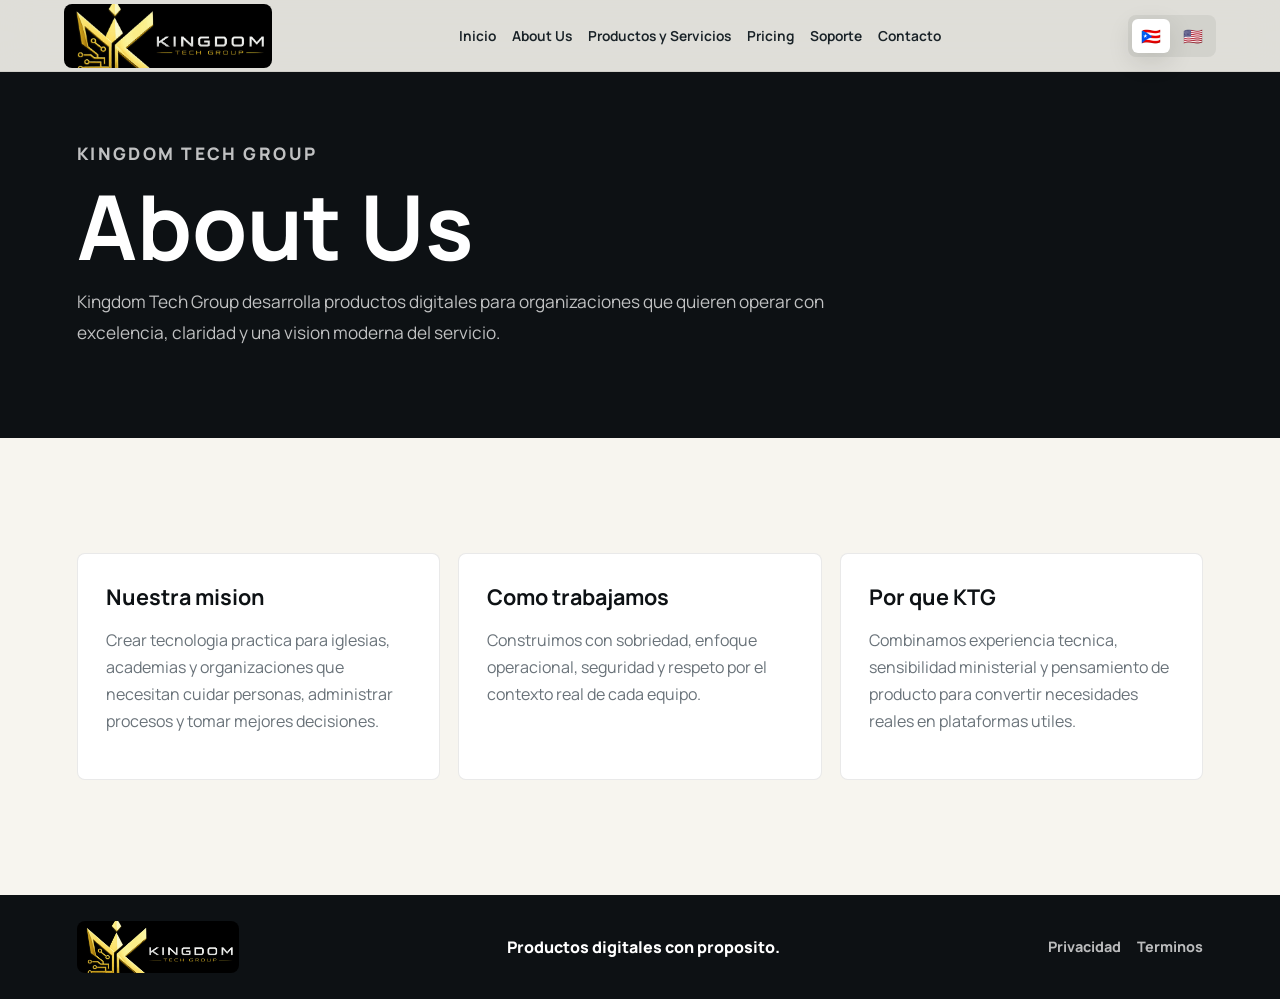
==== about.html @ b87825f3 "Redesign site and add core pages" ====
<!doctype html>
<html lang="es">
  <head>
    <meta charset="utf-8" />
    <meta name="viewport" content="width=device-width, initial-scale=1" />
    <meta name="description" content="About Kingdom Tech Group." />
    <title data-i18n="about.title">About Us</title>
    <link rel="icon" href="assets/kingdom-tech-logo-original.png" />
    <link rel="preconnect" href="https://fonts.googleapis.com" />
    <link rel="preconnect" href="https://fonts.gstatic.com" crossorigin />
    <link
      href="https://fonts.googleapis.com/css2?family=Manrope:wght@400;500;600;700;800;900&display=swap"
      rel="stylesheet"
    />
    <link rel="stylesheet" href="styles.css" />
  </head>
  <body>
    <header class="site-header">
      <a class="brand" href="index.html" aria-label="Kingdom Tech Group inicio">
        <span class="brand-logo-frame">
          <img src="assets/kingdom-tech-logo-original.png" alt="" class="brand-logo" />
        </span>
        <span class="sr-only">Kingdom Tech Group</span>
      </a>
      <nav class="desktop-nav" aria-label="Navegacion principal">
        <a href="index.html" data-i18n="nav.home">Inicio</a>
        <a href="about.html" data-i18n="nav.about">About Us</a>
        <a href="products.html" data-i18n="nav.productsServices">Productos y Servicios</a>
        <a href="pricing.html" data-i18n="nav.pricing">Pricing</a>
        <a href="support.html" data-i18n="nav.support">Soporte</a>
        <a href="contact.html" data-i18n="nav.contact">Contacto</a>
      </nav>
      <div class="language-switch" role="group" aria-label="Language selector">
        <button type="button" data-language-option="es" aria-label="Español Puerto Rico">🇵🇷</button>
        <button type="button" data-language-option="en" aria-label="English United States">🇺🇸</button>
      </div>
      <button class="menu-toggle" type="button" aria-label="Abrir menu" aria-expanded="false">
        <span></span>
        <span></span>
      </button>
    </header>

    <nav class="mobile-nav" aria-label="Navegacion movil">
      <a href="index.html" data-i18n="nav.home">Inicio</a>
      <a href="about.html" data-i18n="nav.about">About Us</a>
      <a href="products.html" data-i18n="nav.productsServices">Productos y Servicios</a>
      <a href="pricing.html" data-i18n="nav.pricing">Pricing</a>
      <a href="support.html" data-i18n="nav.support">Soporte</a>
      <a href="contact.html" data-i18n="nav.contact">Contacto</a>
    </nav>

    <main>
      <section class="page-hero">
        <p class="eyebrow">Kingdom Tech Group</p>
        <h1 data-i18n="about.title">About Us</h1>
        <p data-i18n="about.intro">
          Kingdom Tech Group desarrolla productos digitales para organizaciones que quieren operar
          con excelencia, claridad y una vision moderna del servicio.
        </p>
      </section>

      <section class="page-band">
        <div class="page-grid">
          <article class="page-card">
            <h2 data-i18n="about.mission.title">Nuestra mision</h2>
            <p data-i18n="about.mission.copy">
              Crear tecnologia practica para iglesias, academias y organizaciones que necesitan
              cuidar personas, administrar procesos y tomar mejores decisiones.
            </p>
          </article>
          <article class="page-card">
            <h2 data-i18n="about.values.title">Como trabajamos</h2>
            <p data-i18n="about.values.copy">
              Construimos con sobriedad, enfoque operacional, seguridad y respeto por el contexto
              real de cada equipo.
            </p>
          </article>
          <article class="page-card">
            <h2 data-i18n="about.why.title">Por que KTG</h2>
            <p data-i18n="about.why.copy">
              Combinamos experiencia tecnica, sensibilidad ministerial y pensamiento de producto
              para convertir necesidades reales en plataformas utiles.
            </p>
          </article>
        </div>
      </section>
    </main>

    <footer class="site-footer">
      <span class="footer-brand">
        <span class="footer-logo-frame">
          <img src="assets/kingdom-tech-logo-original.png" alt="" class="footer-logo" />
        </span>
        <span class="sr-only">Kingdom Tech Group</span>
      </span>
      <span class="footer-copy" data-i18n="footer.copy">Productos digitales con proposito.</span>
      <nav class="footer-links" aria-label="Legal">
        <a href="privacy.html" data-i18n="nav.privacy">Privacidad</a>
        <a href="terms.html" data-i18n="nav.terms">Terminos</a>
      </nav>
    </footer>

    <script src="script.js"></script>
  </body>
</html>
---- styles.css ----
:root {
  --ink: #0d1114;
  --ink-soft: #192227;
  --paper: #f7f5ef;
  --paper-strong: #ffffff;
  --muted: #697279;
  --line: rgba(13, 17, 20, 0.12);
  --teal: #18b9a7;
  --teal-dark: #0f766c;
  --gold: #d7a64f;
  --coral: #e66d50;
  --blue: #4c8bd6;
  --shadow: 0 24px 80px rgba(13, 17, 20, 0.18);
}

* {
  box-sizing: border-box;
}

html {
  scroll-behavior: smooth;
}

body {
  margin: 0;
  background: var(--paper);
  color: var(--ink);
  font-family: Manrope, system-ui, -apple-system, BlinkMacSystemFont, "Segoe UI", sans-serif;
}

body.menu-open {
  overflow: hidden;
}

a {
  color: inherit;
  text-decoration: none;
}

button,
input,
select,
textarea {
  font: inherit;
}

.site-header {
  align-items: center;
  backdrop-filter: blur(18px);
  background: rgba(247, 245, 239, 0.9);
  border-bottom: 1px solid rgba(13, 17, 20, 0.08);
  display: flex;
  height: 72px;
  justify-content: space-between;
  left: 0;
  padding: 0 clamp(20px, 5vw, 72px);
  position: fixed;
  right: 0;
  top: 0;
  z-index: 20;
}

.brand,
.desktop-nav,
.hero-actions,
.product-topline,
.site-footer {
  align-items: center;
  display: flex;
}

.brand {
  font-weight: 800;
  letter-spacing: 0;
}

.brand-logo-frame,
.footer-logo-frame {
  background: #000;
  border-radius: 8px;
  display: block;
  overflow: hidden;
  position: relative;
}

.brand-logo-frame {
  height: 64px;
  width: 208px;
}

.brand-logo,
.footer-logo {
  display: block;
  height: auto;
  max-width: none;
  position: absolute;
}

.brand-logo {
  left: 50%;
  top: 50%;
  transform: translate(-50%, -48%);
  width: 208px;
}

.footer-logo-frame {
  height: 52px;
  width: 162px;
}

.footer-logo {
  left: 50%;
  top: 50%;
  transform: translate(-50%, -48%);
  width: 162px;
}

.desktop-nav {
  gap: 16px;
}

.desktop-nav a {
  color: var(--ink-soft);
  font-size: 0.86rem;
  font-weight: 650;
}

.desktop-nav a:hover {
  color: var(--teal-dark);
}

.language-switch {
  align-items: center;
  background: rgba(13, 17, 20, 0.06);
  border-radius: 8px;
  display: inline-flex;
  gap: 4px;
  padding: 4px;
}

.language-switch button,
.language-toggle {
  background: transparent;
  border: 0;
  border-radius: 6px;
  cursor: pointer;
  display: inline-grid;
  font-size: 1rem;
  height: 34px;
  min-width: 38px;
  place-items: center;
}

.language-switch button.is-active,
.language-toggle {
  background: var(--paper-strong);
  box-shadow: 0 8px 26px rgba(13, 17, 20, 0.12);
}

.menu-toggle {
  align-items: center;
  background: var(--ink);
  border: 0;
  border-radius: 8px;
  cursor: pointer;
  display: none;
  flex-direction: column;
  gap: 6px;
  height: 42px;
  justify-content: center;
  width: 42px;
}

.menu-toggle span {
  background: var(--paper-strong);
  border-radius: 999px;
  height: 2px;
  width: 18px;
}

.mobile-nav {
  background: rgba(247, 245, 239, 0.98);
  border-bottom: 1px solid var(--line);
  box-shadow: var(--shadow);
  display: none;
  gap: 18px;
  left: 0;
  padding: 92px 24px 28px;
  position: fixed;
  right: 0;
  top: 0;
  z-index: 15;
}

.mobile-nav a {
  border-bottom: 1px solid var(--line);
  font-size: 1.05rem;
  font-weight: 750;
  padding: 14px 0;
}

.legal-hero {
  background: var(--ink);
  color: var(--paper-strong);
  padding: 138px clamp(22px, 6vw, 86px) 64px;
}

.legal-hero h1 {
  font-size: clamp(2.3rem, 6vw, 5.4rem);
  letter-spacing: 0;
  line-height: 1;
  margin: 0;
}

.legal-hero p {
  color: rgba(255, 255, 255, 0.74);
  line-height: 1.75;
  margin: 22px 0 0;
  max-width: 820px;
}

.legal-content {
  display: grid;
  gap: 34px;
  padding: clamp(58px, 7vw, 94px) clamp(22px, 6vw, 86px);
}

.legal-section {
  border-top: 1px solid var(--line);
  max-width: 980px;
  padding-top: 28px;
}

.legal-section h2 {
  font-size: clamp(1.4rem, 3vw, 2.2rem);
  letter-spacing: 0;
  margin: 0 0 14px;
}

.legal-section p,
.legal-section li {
  color: var(--muted);
  line-height: 1.75;
}

.legal-section ul {
  display: grid;
  gap: 8px;
  margin: 0;
  padding-left: 22px;
}

.legal-note {
  background: #eef3f0;
  border: 1px solid rgba(13, 17, 20, 0.08);
  border-radius: 8px;
  color: var(--ink-soft);
  max-width: 980px;
  padding: 18px;
}

.hero {
  isolation: isolate;
  min-height: 92vh;
  overflow: hidden;
  position: relative;
}

.hero-image,
.hero-overlay {
  inset: 0;
  position: absolute;
}

.hero-image {
  height: 100%;
  object-fit: cover;
  object-position: center;
  width: 100%;
  z-index: -2;
}

.hero-overlay {
  background:
    linear-gradient(90deg, rgba(13, 17, 20, 0.94) 0%, rgba(13, 17, 20, 0.8) 35%, rgba(13, 17, 20, 0.24) 74%),
    linear-gradient(180deg, rgba(13, 17, 20, 0.22), rgba(13, 17, 20, 0.62));
  z-index: -1;
}

.hero-content {
  color: var(--paper-strong);
  max-width: 720px;
  padding: clamp(144px, 18vh, 210px) clamp(24px, 6vw, 86px) 120px;
}

.eyebrow {
  color: var(--teal);
  font-size: 0.78rem;
  font-weight: 800;
  letter-spacing: 0.14em;
  margin: 0 0 14px;
  text-transform: uppercase;
}

.hero h1 {
  font-size: clamp(3rem, 9vw, 7rem);
  letter-spacing: 0;
  line-height: 0.92;
  margin: 0;
  max-width: 10ch;
}

.hero-copy {
  color: rgba(255, 255, 255, 0.84);
  font-size: clamp(1.05rem, 2vw, 1.35rem);
  line-height: 1.7;
  margin: 28px 0 0;
  max-width: 620px;
}

.hero-actions {
  flex-wrap: wrap;
  gap: 14px;
  margin-top: 34px;
}

.button {
  align-items: center;
  border-radius: 8px;
  display: inline-flex;
  font-weight: 800;
  justify-content: center;
  min-height: 48px;
  padding: 0 20px;
}

.button.primary {
  background: var(--teal);
  color: #031816;
}

.button.secondary {
  border: 1px solid rgba(255, 255, 255, 0.35);
  color: var(--paper-strong);
}

.button:hover {
  transform: translateY(-1px);
}

.metrics {
  background: var(--ink);
  color: var(--paper-strong);
  display: grid;
  gap: 1px;
  grid-template-columns: repeat(3, minmax(0, 1fr));
}

.metrics div {
  background: rgba(255, 255, 255, 0.04);
  min-height: 126px;
  padding: 28px clamp(20px, 4vw, 54px);
}

.metrics strong {
  color: var(--gold);
  display: block;
  font-size: clamp(2rem, 4vw, 3.4rem);
  line-height: 1;
}

.metrics span {
  color: rgba(255, 255, 255, 0.7);
  display: block;
  font-weight: 650;
  margin-top: 12px;
}

.section,
.product-showcase,
.roadmap,
.contact,
.page-band {
  padding: clamp(72px, 9vw, 122px) clamp(22px, 6vw, 86px);
}

.page-hero {
  background: var(--ink);
  color: var(--paper-strong);
  padding: 138px clamp(22px, 6vw, 86px) 72px;
}

.page-hero h1 {
  font-size: clamp(2.5rem, 7vw, 6rem);
  letter-spacing: 0;
  line-height: 0.96;
  margin: 0;
  max-width: 900px;
}

.page-hero p {
  color: rgba(255, 255, 255, 0.74);
  font-size: 1.08rem;
  line-height: 1.8;
  max-width: 780px;
}

.page-grid {
  display: grid;
  gap: 18px;
  grid-template-columns: repeat(3, minmax(0, 1fr));
}

.page-card,
.pricing-card,
.support-card {
  background: var(--paper-strong);
  border: 1px solid rgba(13, 17, 20, 0.09);
  border-radius: 8px;
  padding: 28px;
}

.page-card h2,
.pricing-card h2,
.support-card h2 {
  font-size: 1.35rem;
  letter-spacing: 0;
  margin: 0 0 12px;
}

.page-card p,
.pricing-card p,
.support-card p,
.page-card li,
.pricing-card li,
.support-card li {
  color: var(--muted);
  line-height: 1.68;
}

.page-card ul,
.pricing-card ul,
.support-card ul {
  display: grid;
  gap: 10px;
  margin: 18px 0 0;
  padding-left: 20px;
}

.pricing-card.featured-plan {
  background: var(--ink);
  color: var(--paper-strong);
}

.pricing-card.featured-plan p,
.pricing-card.featured-plan li {
  color: rgba(255, 255, 255, 0.72);
}

.intro {
  align-items: end;
  display: grid;
  gap: 34px;
  grid-template-columns: minmax(0, 1.15fr) minmax(280px, 0.85fr);
}

.section-heading h2,
.contact h2 {
  font-size: clamp(2rem, 5vw, 4.6rem);
  letter-spacing: 0;
  line-height: 1;
  margin: 0;
}

.intro > p,
.contact p {
  color: var(--muted);
  font-size: 1.04rem;
  line-height: 1.8;
  margin: 0;
}

.product-showcase {
  background: #eef3f0;
  display: grid;
  gap: 18px;
  grid-template-columns: repeat(3, minmax(0, 1fr));
  padding-top: 0;
}

.product-card {
  background: var(--paper-strong);
  border: 1px solid rgba(13, 17, 20, 0.08);
  border-radius: 8px;
  display: flex;
  flex-direction: column;
  min-height: 430px;
  padding: 26px;
}

.product-card.featured {
  background: var(--ink);
  color: var(--paper-strong);
}

.product-card h3,
.principles h3,
.timeline h3 {
  font-size: 1.45rem;
  letter-spacing: 0;
  margin: 22px 0 12px;
}

.product-card p,
.product-card li,
.principles p,
.timeline p {
  color: var(--muted);
  line-height: 1.65;
}

.product-card.featured p,
.product-card.featured li {
  color: rgba(255, 255, 255, 0.72);
}

.product-topline {
  justify-content: space-between;
}

.product-icon {
  background: rgba(24, 185, 167, 0.14);
  border: 1px solid rgba(24, 185, 167, 0.4);
  border-radius: 8px;
  color: var(--teal-dark);
  display: inline-grid;
  font-size: 0.75rem;
  font-weight: 900;
  height: 42px;
  place-items: center;
  width: 48px;
}

.featured .product-icon {
  color: var(--teal);
}

.product-icon.gold {
  background: rgba(215, 166, 79, 0.14);
  border-color: rgba(215, 166, 79, 0.45);
  color: #9a6b16;
}

.product-icon.coral {
  background: rgba(230, 109, 80, 0.14);
  border-color: rgba(230, 109, 80, 0.45);
  color: #aa3f28;
}

.product-icon.blue {
  background: rgba(76, 139, 214, 0.14);
  border-color: rgba(76, 139, 214, 0.45);
  color: #245f9f;
}

.product-icon.violet {
  background: rgba(124, 95, 191, 0.14);
  border-color: rgba(124, 95, 191, 0.45);
  color: #59409a;
}

.product-icon.green {
  background: rgba(87, 155, 97, 0.14);
  border-color: rgba(87, 155, 97, 0.45);
  color: #356f3d;
}

.status {
  border: 1px solid rgba(105, 114, 121, 0.22);
  border-radius: 999px;
  color: var(--muted);
  font-size: 0.72rem;
  font-weight: 800;
  padding: 7px 10px;
}

.featured .status {
  border-color: rgba(255, 255, 255, 0.2);
  color: rgba(255, 255, 255, 0.72);
}

.product-card ul {
  display: grid;
  gap: 10px;
  list-style: none;
  margin: auto 0 0;
  padding: 22px 0 0;
}

.product-card li {
  border-top: 1px solid rgba(105, 114, 121, 0.18);
  padding-top: 10px;
}

.split {
  background: var(--paper);
  display: grid;
  gap: 44px;
  grid-template-columns: minmax(0, 0.8fr) minmax(0, 1.2fr);
}

.principles {
  display: grid;
  gap: 1px;
}

.principles div {
  border-top: 1px solid var(--line);
  padding: 28px 0;
}

.principles span,
.timeline-item span {
  color: var(--coral);
  font-size: 0.8rem;
  font-weight: 900;
}

.principles h3,
.timeline h3 {
  margin-top: 10px;
}

.roadmap {
  background: var(--ink);
  color: var(--paper-strong);
}

.timeline {
  display: grid;
  gap: 18px;
  grid-template-columns: repeat(3, minmax(0, 1fr));
  margin-top: 42px;
}

.timeline-item {
  border: 1px solid rgba(255, 255, 255, 0.12);
  border-radius: 8px;
  min-height: 220px;
  padding: 28px;
}

.timeline-item.is-current {
  background: rgba(24, 185, 167, 0.12);
  border-color: rgba(24, 185, 167, 0.42);
}

.timeline p {
  color: rgba(255, 255, 255, 0.68);
}

.contact {
  align-items: start;
  display: grid;
  gap: 44px;
  grid-template-columns: minmax(0, 0.9fr) minmax(320px, 0.72fr);
}

.contact-form {
  background: var(--paper-strong);
  border: 1px solid rgba(13, 17, 20, 0.08);
  border-radius: 8px;
  box-shadow: 0 18px 60px rgba(13, 17, 20, 0.08);
  display: grid;
  gap: 16px;
  padding: 26px;
}

.contact-form label {
  color: var(--ink-soft);
  display: grid;
  font-size: 0.88rem;
  font-weight: 800;
  gap: 8px;
}

.contact-form input,
.contact-form select,
.contact-form textarea {
  background: #f4f4f0;
  border: 1px solid rgba(13, 17, 20, 0.12);
  border-radius: 8px;
  color: var(--ink);
  min-height: 46px;
  padding: 12px 14px;
  resize: vertical;
  width: 100%;
}

.contact-form input:focus,
.contact-form select:focus,
.contact-form textarea:focus {
  border-color: var(--teal-dark);
  outline: 3px solid rgba(24, 185, 167, 0.18);
}

.contact-form .button {
  border: 0;
  cursor: pointer;
  margin-top: 6px;
}

.site-footer {
  background: var(--ink);
  color: rgba(255, 255, 255, 0.72);
  gap: 18px;
  justify-content: space-between;
  padding: 26px clamp(22px, 6vw, 86px);
}

.footer-brand {
  display: inline-flex;
}

.footer-copy {
  color: var(--paper-strong);
  font-weight: 850;
}

.footer-links {
  display: flex;
  gap: 16px;
}

.footer-links a {
  color: rgba(255, 255, 255, 0.72);
  font-size: 0.9rem;
  font-weight: 750;
}

.footer-links a:hover {
  color: var(--teal);
}

.sr-only {
  height: 1px;
  margin: -1px;
  overflow: hidden;
  position: absolute;
  width: 1px;
  clip: rect(0, 0, 0, 0);
}

.ai-agent {
  bottom: 22px;
  pointer-events: none;
  position: fixed;
  right: 22px;
  z-index: 35;
}

.ai-agent-toggle {
  align-items: center;
  background: var(--ink);
  border: 1px solid rgba(255, 255, 255, 0.18);
  border-radius: 999px;
  box-shadow: 0 18px 60px rgba(13, 17, 20, 0.28);
  color: var(--paper-strong);
  cursor: pointer;
  display: inline-flex;
  font-weight: 900;
  gap: 10px;
  height: 58px;
  justify-content: center;
  min-width: 78px;
  padding: 0 18px;
  pointer-events: auto;
}

.ai-agent-toggle:hover,
.ai-agent-toggle:focus-visible {
  transform: translateY(-2px);
}

.ai-pulse {
  background: var(--teal);
  border-radius: 50%;
  box-shadow: 0 0 0 8px rgba(24, 185, 167, 0.16);
  height: 10px;
  width: 10px;
}

.ai-agent-panel {
  background: rgba(255, 255, 255, 0.96);
  border: 1px solid rgba(13, 17, 20, 0.12);
  border-radius: 8px;
  bottom: 74px;
  box-shadow: 0 30px 90px rgba(13, 17, 20, 0.28);
  display: none;
  flex-direction: column;
  max-height: min(660px, calc(100vh - 112px));
  overflow: hidden;
  pointer-events: auto;
  position: absolute;
  right: 0;
  width: min(420px, calc(100vw - 44px));
}

body.ai-agent-open .ai-agent-panel {
  display: flex;
}

.ai-agent-header {
  align-items: center;
  background: var(--ink);
  color: var(--paper-strong);
  display: flex;
  justify-content: space-between;
  padding: 18px;
}

.ai-agent-kicker {
  color: var(--teal);
  display: block;
  font-size: 0.72rem;
  font-weight: 900;
  letter-spacing: 0.12em;
  margin-bottom: 5px;
  text-transform: uppercase;
}

.ai-agent-header h2 {
  font-size: 1.08rem;
  letter-spacing: 0;
  margin: 0;
}

.ai-agent-close {
  background: rgba(255, 255, 255, 0.1);
  border: 1px solid rgba(255, 255, 255, 0.18);
  border-radius: 8px;
  color: var(--paper-strong);
  cursor: pointer;
  font-weight: 900;
  height: 38px;
  width: 38px;
}

.ai-agent-body {
  display: grid;
  gap: 12px;
  min-height: 240px;
  overflow-y: auto;
  padding: 18px;
}

.ai-message {
  align-items: start;
  display: grid;
  gap: 10px;
  grid-template-columns: 38px minmax(0, 1fr);
}

.ai-message.user {
  grid-template-columns: minmax(0, 1fr) 38px;
}

.ai-message.user .ai-avatar {
  grid-column: 2;
}

.ai-message.user p {
  background: var(--ink);
  color: var(--paper-strong);
  grid-column: 1;
  grid-row: 1;
}

.ai-avatar {
  background: rgba(24, 185, 167, 0.14);
  border: 1px solid rgba(24, 185, 167, 0.42);
  border-radius: 8px;
  color: var(--teal-dark);
  display: inline-grid;
  font-size: 0.68rem;
  font-weight: 900;
  height: 38px;
  place-items: center;
  width: 38px;
}

.ai-message.user .ai-avatar {
  background: rgba(215, 166, 79, 0.16);
  border-color: rgba(215, 166, 79, 0.5);
  color: #8f6316;
}

.ai-message p {
  background: #f0f3ef;
  border-radius: 8px;
  color: var(--ink-soft);
  line-height: 1.55;
  margin: 0;
  padding: 12px 14px;
}

.ai-agent-prompts {
  border-top: 1px solid var(--line);
  display: flex;
  gap: 8px;
  overflow-x: auto;
  padding: 12px 14px;
}

.ai-agent-prompts button {
  background: rgba(24, 185, 167, 0.12);
  border: 1px solid rgba(24, 185, 167, 0.28);
  border-radius: 999px;
  color: var(--teal-dark);
  cursor: pointer;
  flex: 0 0 auto;
  font-size: 0.78rem;
  font-weight: 850;
  padding: 8px 11px;
}

.ai-agent-form {
  border-top: 1px solid var(--line);
  display: grid;
  gap: 10px;
  grid-template-columns: minmax(0, 1fr) auto;
  padding: 14px;
}

.ai-agent-form input {
  background: #f4f4f0;
  border: 1px solid rgba(13, 17, 20, 0.12);
  border-radius: 8px;
  min-height: 44px;
  padding: 10px 12px;
  width: 100%;
}

.ai-agent-form input:focus {
  border-color: var(--teal-dark);
  outline: 3px solid rgba(24, 185, 167, 0.18);
}

.ai-agent-form button {
  background: var(--teal);
  border: 0;
  border-radius: 8px;
  color: #031816;
  cursor: pointer;
  font-weight: 900;
  min-height: 44px;
  padding: 0 15px;
}

@media (max-width: 1100px) {
  .product-showcase {
    grid-template-columns: repeat(2, minmax(0, 1fr));
  }
}

@media (max-width: 820px) {
  .desktop-nav {
    display: none;
  }

  .language-switch,
  .language-toggle {
    margin-left: auto;
  }

  .menu-toggle {
    display: inline-flex;
  }

  body.menu-open .mobile-nav {
    display: grid;
  }

  .hero {
    min-height: 88vh;
  }

  .hero-content {
    padding-top: 132px;
  }

  .hero-overlay {
    background:
      linear-gradient(180deg, rgba(13, 17, 20, 0.94) 0%, rgba(13, 17, 20, 0.76) 54%, rgba(13, 17, 20, 0.42) 100%),
      linear-gradient(90deg, rgba(13, 17, 20, 0.88), rgba(13, 17, 20, 0.2));
  }

  .metrics,
  .intro,
  .split,
  .timeline,
  .contact,
  .page-grid {
    grid-template-columns: 1fr;
  }

  .metrics div {
    min-height: 106px;
  }
}

@media (max-width: 620px) {
  .site-header {
    height: 66px;
    padding-inline: 16px;
  }

  .brand {
    max-width: calc(100vw - 86px);
  }

  .brand-logo-frame {
    height: 50px;
    width: 164px;
  }

  .brand-logo {
    width: 164px;
  }

  .hero h1 {
    font-size: clamp(2.8rem, 17vw, 4.7rem);
  }

  .hero-actions .button {
    width: 100%;
  }

  .metrics,
  .product-showcase {
    grid-template-columns: 1fr;
  }

  .product-card {
    min-height: auto;
  }

  .site-footer {
    align-items: flex-start;
    flex-direction: column;
    gap: 10px;
  }

  .ai-agent {
    bottom: 14px;
    right: 14px;
  }

  .ai-agent-panel {
    bottom: 70px;
    max-height: calc(100vh - 94px);
    width: calc(100vw - 28px);
  }

  .ai-agent-body {
    min-height: 220px;
  }
}
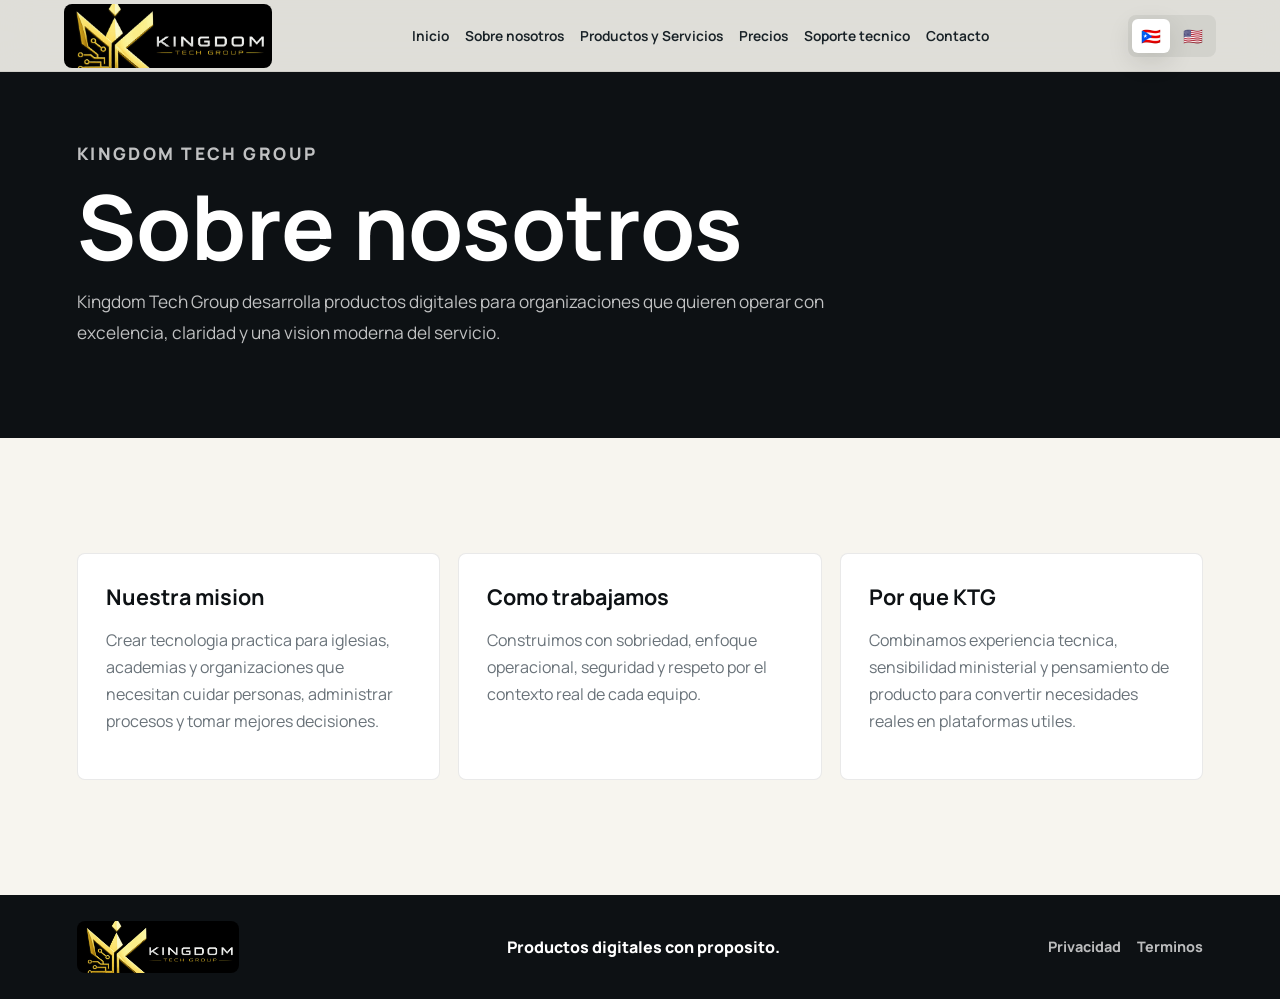
==== commit 0457bcf4: "Refine homepage and bilingual navigation" ====
--- a/about.html
+++ b/about.html
@@ -4,7 +4,7 @@
     <meta charset="utf-8" />
     <meta name="viewport" content="width=device-width, initial-scale=1" />
     <meta name="description" content="About Kingdom Tech Group." />
-    <title data-i18n="about.title">About Us</title>
+    <title data-i18n="about.title">Sobre nosotros</title>
     <link rel="icon" href="assets/kingdom-tech-logo-original.png" />
     <link rel="preconnect" href="https://fonts.googleapis.com" />
     <link rel="preconnect" href="https://fonts.gstatic.com" crossorigin />
@@ -24,9 +24,9 @@
       </a>
       <nav class="desktop-nav" aria-label="Navegacion principal">
         <a href="index.html" data-i18n="nav.home">Inicio</a>
-        <a href="about.html" data-i18n="nav.about">About Us</a>
+        <a href="about.html" data-i18n="nav.about">Sobre nosotros</a>
         <a href="products.html" data-i18n="nav.productsServices">Productos y Servicios</a>
-        <a href="pricing.html" data-i18n="nav.pricing">Pricing</a>
+        <a href="pricing.html" data-i18n="nav.pricing">Precios</a>
         <a href="support.html" data-i18n="nav.support">Soporte</a>
         <a href="contact.html" data-i18n="nav.contact">Contacto</a>
       </nav>
@@ -42,9 +42,9 @@
 
     <nav class="mobile-nav" aria-label="Navegacion movil">
       <a href="index.html" data-i18n="nav.home">Inicio</a>
-      <a href="about.html" data-i18n="nav.about">About Us</a>
+      <a href="about.html" data-i18n="nav.about">Sobre nosotros</a>
       <a href="products.html" data-i18n="nav.productsServices">Productos y Servicios</a>
-      <a href="pricing.html" data-i18n="nav.pricing">Pricing</a>
+      <a href="pricing.html" data-i18n="nav.pricing">Precios</a>
       <a href="support.html" data-i18n="nav.support">Soporte</a>
       <a href="contact.html" data-i18n="nav.contact">Contacto</a>
     </nav>
@@ -52,7 +52,7 @@
     <main>
       <section class="page-hero">
         <p class="eyebrow">Kingdom Tech Group</p>
-        <h1 data-i18n="about.title">About Us</h1>
+        <h1 data-i18n="about.title">Sobre nosotros</h1>
         <p data-i18n="about.intro">
           Kingdom Tech Group desarrolla productos digitales para organizaciones que quieren operar
           con excelencia, claridad y una vision moderna del servicio.
--- a/styles.css
+++ b/styles.css
@@ -344,6 +344,11 @@
   color: var(--paper-strong);
 }
 
+.button.secondary.dark {
+  border-color: rgba(13, 17, 20, 0.22);
+  color: var(--ink);
+}
+
 .button:hover {
   transform: translateY(-1px);
 }
@@ -462,6 +467,72 @@
   display: grid;
   gap: 34px;
   grid-template-columns: minmax(0, 1.15fr) minmax(280px, 0.85fr);
+}
+
+.home-statement {
+  background:
+    linear-gradient(135deg, rgba(24, 185, 167, 0.1), rgba(215, 166, 79, 0.08)),
+    var(--paper);
+}
+
+.home-capabilities {
+  background: var(--ink);
+  color: var(--paper-strong);
+  display: grid;
+  gap: 1px;
+  grid-template-columns: repeat(3, minmax(0, 1fr));
+}
+
+.home-capabilities article {
+  background:
+    linear-gradient(180deg, rgba(255, 255, 255, 0.07), rgba(255, 255, 255, 0.02)),
+    var(--ink);
+  min-height: 280px;
+  padding: clamp(28px, 5vw, 54px);
+}
+
+.home-capabilities span {
+  color: var(--gold);
+  font-size: 0.8rem;
+  font-weight: 900;
+}
+
+.home-capabilities h3 {
+  font-size: clamp(1.5rem, 3vw, 2.4rem);
+  letter-spacing: 0;
+  line-height: 1.05;
+  margin: 42px 0 14px;
+}
+
+.home-capabilities p {
+  color: rgba(255, 255, 255, 0.68);
+  line-height: 1.7;
+  margin: 0;
+}
+
+.home-cta {
+  align-items: center;
+  background:
+    linear-gradient(120deg, rgba(24, 185, 167, 0.16), rgba(215, 166, 79, 0.16)),
+    #ffffff;
+  display: grid;
+  gap: 28px;
+  grid-template-columns: minmax(0, 1fr) auto;
+  padding: clamp(72px, 9vw, 112px) clamp(22px, 6vw, 86px);
+}
+
+.home-cta h2 {
+  font-size: clamp(2rem, 5vw, 4.4rem);
+  letter-spacing: 0;
+  line-height: 1;
+  margin: 0;
+  max-width: 900px;
+}
+
+.home-cta p {
+  color: var(--muted);
+  line-height: 1.8;
+  max-width: 680px;
 }
 
 .section-heading h2,
@@ -997,10 +1068,12 @@
 
   .metrics,
   .intro,
+  .home-capabilities,
   .split,
   .timeline,
   .contact,
-  .page-grid {
+  .page-grid,
+  .home-cta {
     grid-template-columns: 1fr;
   }
 
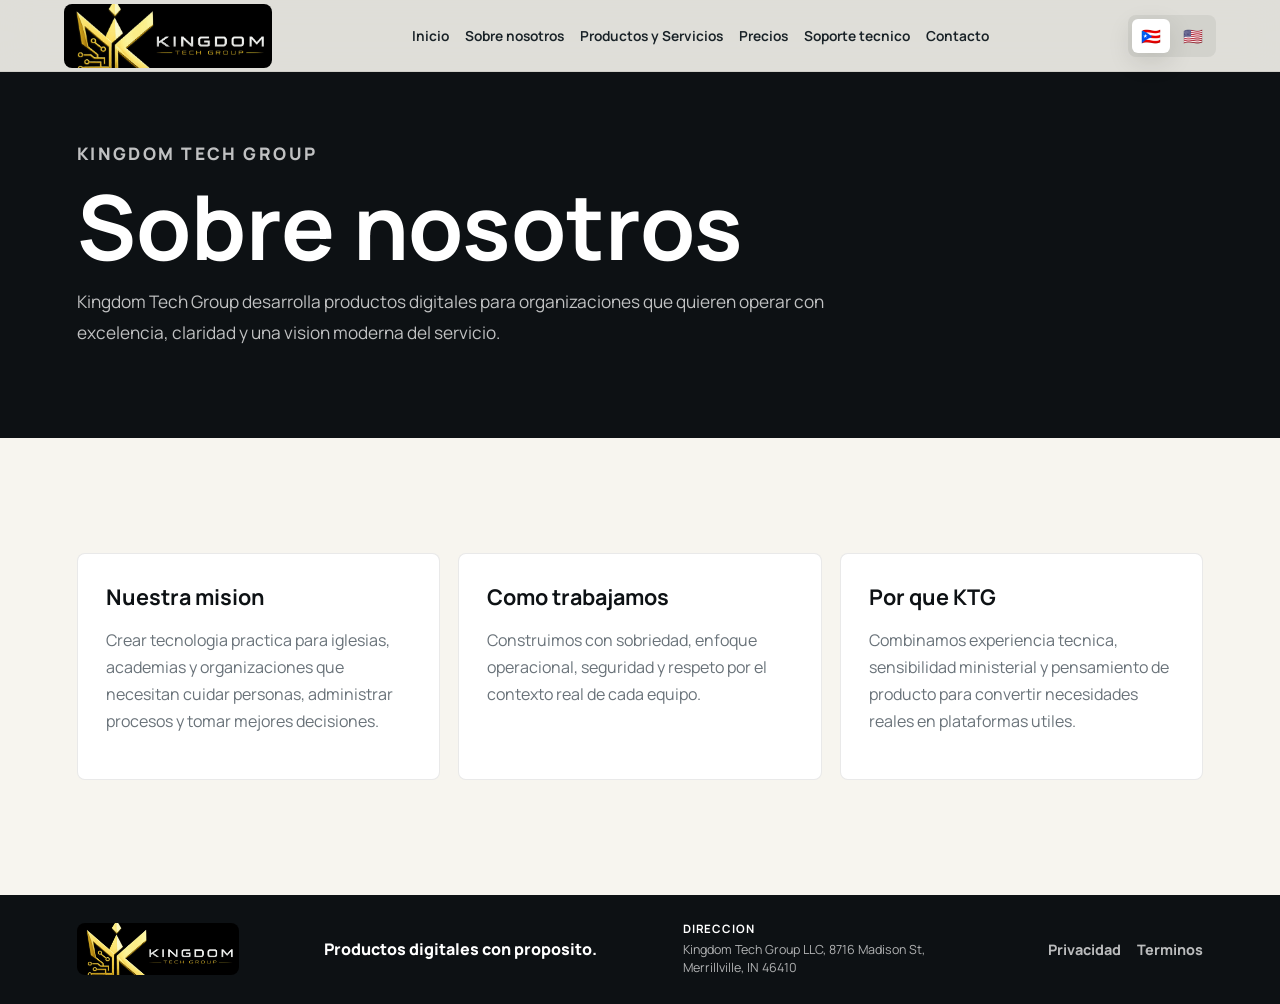
==== commit 2532da6f: "Add business address to site" ====
--- a/about.html
+++ b/about.html
@@ -25,7 +25,36 @@
       <nav class="desktop-nav" aria-label="Navegacion principal">
         <a href="index.html" data-i18n="nav.home">Inicio</a>
         <a href="about.html" data-i18n="nav.about">Sobre nosotros</a>
-        <a href="products.html" data-i18n="nav.productsServices">Productos y Servicios</a>
+        <div class="nav-mega">
+          <a class="nav-mega-trigger" href="products.html" data-i18n="nav.productsServices">Productos y Servicios</a>
+          <div class="mega-menu" role="menu">
+            <p class="mega-title" data-i18n="mega.title">Explora KTG</p>
+            <div class="mega-grid">
+              <section class="mega-panel mega-platforms">
+                <h3 data-i18n="mega.platforms.title">Plataformas</h3>
+                <p data-i18n="mega.platforms.copy">Productos para operar, comunicar, formar y administrar mejor.</p>
+                <div class="mega-links">
+                  <a href="products.html"><span>CH</span>ChurchHub</a>
+                  <a href="products.html"><span>LMS</span>LMS Platform</a>
+                  <a href="products.html"><span>FI</span>Finanzas Iglesia</a>
+                  <a href="products.html"><span>DS</span>KTG-Signage</a>
+                  <a href="products.html"><span>VE</span><span data-i18n="product.voting.title">Voto Electronico</span></a>
+                </div>
+              </section>
+              <section class="mega-panel mega-services">
+                <h3 data-i18n="mega.services.title">Servicios</h3>
+                <p data-i18n="mega.services.copy">Acompañamiento para lanzar, integrar y automatizar tus operaciones.</p>
+                <div class="mega-links">
+                  <a href="products.html"><span>AI</span>AI Workflows</a>
+                  <a href="products.html"><span>UX</span><span data-i18n="services.strategy.title">Consultoria de producto</span></a>
+                  <a href="products.html"><span>API</span><span data-i18n="services.integration.title">Integraciones</span></a>
+                  <a href="support.html"><span>ST</span><span data-i18n="nav.support">Soporte tecnico</span></a>
+                </div>
+              </section>
+            </div>
+            <a class="mega-footer" href="products.html" data-i18n="mega.footer">Ver todos los productos y servicios</a>
+          </div>
+        </div>
         <a href="pricing.html" data-i18n="nav.pricing">Precios</a>
         <a href="support.html" data-i18n="nav.support">Soporte</a>
         <a href="contact.html" data-i18n="nav.contact">Contacto</a>
@@ -94,6 +123,10 @@
         <span class="sr-only">Kingdom Tech Group</span>
       </span>
       <span class="footer-copy" data-i18n="footer.copy">Productos digitales con proposito.</span>
+      <address class="footer-address">
+        <strong data-i18n="footer.addressLabel">Direccion</strong>
+        <span data-i18n="business.address">Kingdom Tech Group LLC, 8716 Madison St, Merrillville, IN 46410</span>
+      </address>
       <nav class="footer-links" aria-label="Legal">
         <a href="privacy.html" data-i18n="nav.privacy">Privacidad</a>
         <a href="terms.html" data-i18n="nav.terms">Terminos</a>
--- a/styles.css
+++ b/styles.css
@@ -129,6 +129,132 @@
   color: var(--teal-dark);
 }
 
+.nav-mega {
+  align-items: center;
+  display: flex;
+  height: 72px;
+}
+
+.nav-mega-trigger {
+  color: var(--ink-soft);
+  font-size: 0.86rem;
+  font-weight: 750;
+}
+
+.mega-menu {
+  background: rgba(255, 255, 255, 0.98);
+  border: 1px solid rgba(13, 17, 20, 0.09);
+  border-radius: 8px;
+  box-shadow: 0 28px 90px rgba(13, 17, 20, 0.26);
+  left: 50%;
+  opacity: 0;
+  padding: 16px;
+  pointer-events: none;
+  position: fixed;
+  top: 72px;
+  transform: translateX(-50%) translateY(10px);
+  transition: opacity 160ms ease, transform 160ms ease, visibility 160ms ease;
+  visibility: hidden;
+  width: min(920px, calc(100vw - 44px));
+  z-index: 30;
+}
+
+.nav-mega:hover .mega-menu,
+.nav-mega:focus-within .mega-menu {
+  opacity: 1;
+  pointer-events: auto;
+  transform: translateX(-50%) translateY(0);
+  visibility: visible;
+}
+
+.mega-title {
+  color: var(--ink);
+  font-size: 0.86rem;
+  font-weight: 900;
+  margin: 0 0 12px;
+}
+
+.mega-grid {
+  display: grid;
+  gap: 10px;
+  grid-template-columns: repeat(2, minmax(0, 1fr));
+}
+
+.mega-panel {
+  border-radius: 8px;
+  padding: 18px;
+}
+
+.mega-platforms {
+  background: #e8f1fb;
+}
+
+.mega-services {
+  background: #f1e7fb;
+}
+
+.mega-panel h3 {
+  color: var(--ink);
+  font-size: 1.05rem;
+  letter-spacing: 0;
+  margin: 0 0 8px;
+}
+
+.mega-panel p {
+  color: var(--muted);
+  line-height: 1.55;
+  margin: 0 0 18px;
+}
+
+.mega-links {
+  display: grid;
+  gap: 8px 16px;
+  grid-template-columns: repeat(2, minmax(0, 1fr));
+}
+
+.mega-links a {
+  align-items: center;
+  color: var(--ink);
+  display: grid;
+  font-size: 0.9rem;
+  font-weight: 780;
+  gap: 8px;
+  grid-template-columns: 36px minmax(0, 1fr);
+  min-height: 38px;
+}
+
+.mega-links a::after {
+  color: var(--teal-dark);
+  content: ">";
+  font-weight: 900;
+  justify-self: end;
+}
+
+.mega-links span:first-child {
+  background: rgba(255, 255, 255, 0.72);
+  border: 1px solid rgba(13, 17, 20, 0.08);
+  border-radius: 8px;
+  color: var(--teal-dark);
+  display: inline-grid;
+  font-size: 0.68rem;
+  font-weight: 900;
+  height: 30px;
+  place-items: center;
+  width: 32px;
+}
+
+.mega-footer {
+  align-items: center;
+  border: 1px solid rgba(13, 17, 20, 0.08);
+  border-radius: 8px;
+  color: var(--teal-dark);
+  display: flex;
+  font-weight: 900;
+  justify-content: center;
+  margin-top: 10px;
+  min-height: 58px;
+}
+
 .language-switch {
   align-items: center;
   background: rgba(13, 17, 20, 0.06);
@@ -781,6 +907,23 @@
   margin-top: 6px;
 }
 
+.contact-address {
+  border-top: 1px solid var(--line);
+  margin-top: 28px;
+  padding-top: 22px;
+}
+
+.contact-address h3 {
+  font-size: 1.05rem;
+  letter-spacing: 0;
+  margin: 0 0 8px;
+}
+
+.contact-address p {
+  color: var(--ink-soft);
+  font-weight: 750;
+}
+
 .site-footer {
   background: var(--ink);
   color: rgba(255, 255, 255, 0.72);
@@ -796,6 +939,23 @@
 .footer-copy {
   color: var(--paper-strong);
   font-weight: 850;
+}
+
+.footer-address {
+  color: rgba(255, 255, 255, 0.68);
+  display: grid;
+  font-size: 0.78rem;
+  font-style: normal;
+  gap: 4px;
+  line-height: 1.45;
+  max-width: 280px;
+}
+
+.footer-address strong {
+  color: var(--paper-strong);
+  font-size: 0.72rem;
+  letter-spacing: 0.08em;
+  text-transform: uppercase;
 }
 
 .footer-links {
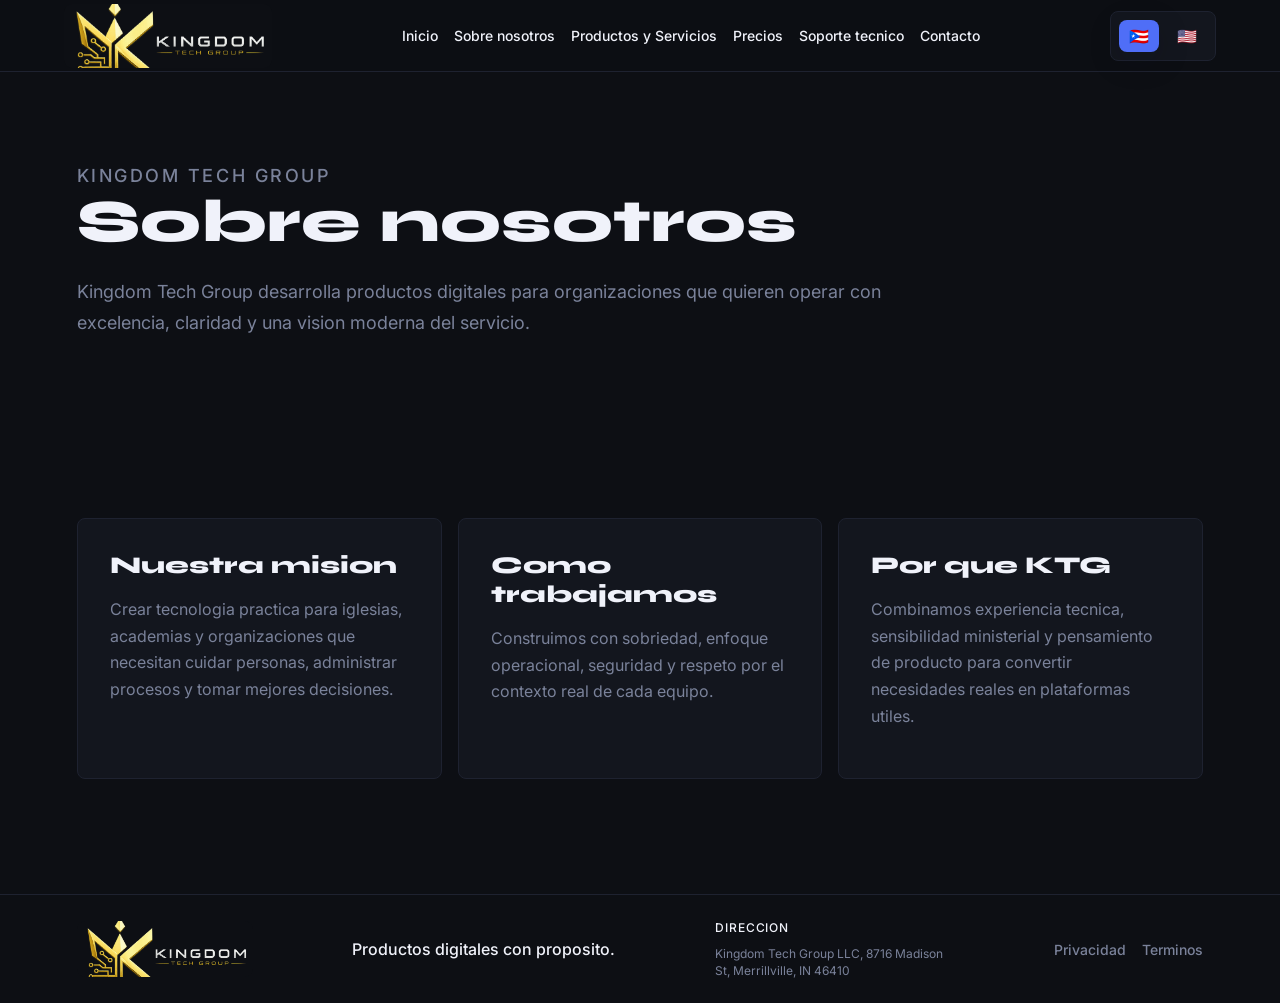
==== commit 6ae9772c: "Refactor CSS design tokens" ====
--- a/about.html
+++ b/about.html
@@ -9,7 +9,7 @@
     <link rel="preconnect" href="https://fonts.googleapis.com" />
     <link rel="preconnect" href="https://fonts.gstatic.com" crossorigin />
     <link
-      href="https://fonts.googleapis.com/css2?family=Manrope:wght@400;500;600;700;800;900&display=swap"
+      href="https://fonts.googleapis.com/css2?family=Inter:wght@400;500&family=Syne:wght@700;800&display=swap"
       rel="stylesheet"
     />
     <link rel="stylesheet" href="styles.css" />
--- a/styles.css
+++ b/styles.css
@@ -1,16 +1,57 @@
 :root {
-  --ink: #0d1114;
-  --ink-soft: #192227;
-  --paper: #f7f5ef;
-  --paper-strong: #ffffff;
-  --muted: #697279;
-  --line: rgba(13, 17, 20, 0.12);
-  --teal: #18b9a7;
-  --teal-dark: #0f766c;
-  --gold: #d7a64f;
-  --coral: #e66d50;
-  --blue: #4c8bd6;
-  --shadow: 0 24px 80px rgba(13, 17, 20, 0.18);
+  --color-ink: #0D0F14;
+  --color-surface: #13161E;
+  --color-border: #1E2230;
+  --color-accent: #4F6EF7;
+  --color-accent-glow: #4F6EF740;
+  --color-text-primary: #F0F2FA;
+  --color-text-muted: #7A829A;
+  --color-success: #2DD4A0;
+
+  --font-display: "Syne", sans-serif;
+  --font-body: "Inter", sans-serif;
+
+  --text-xs: 0.75rem;
+  --text-sm: 0.875rem;
+  --text-base: 1rem;
+  --text-lg: 1.125rem;
+  --text-xl: 1.25rem;
+  --text-2xl: 1.5rem;
+  --text-3xl: 2rem;
+  --text-4xl: 2.75rem;
+  --text-5xl: 3.75rem;
+
+  --space-0: 0;
+  --space-1: 0.5rem;
+  --space-2: 1rem;
+  --space-3: 1.5rem;
+  --space-4: 2rem;
+  --space-5: 2.5rem;
+  --space-6: 3rem;
+  --space-7: 3.5rem;
+  --space-8: 4rem;
+  --space-9: 4.5rem;
+  --space-10: 5rem;
+  --space-11: 5.5rem;
+  --space-12: 6rem;
+  --space-14: 7rem;
+  --space-16: 8rem;
+  --space-18: 9rem;
+  --space-20: 10rem;
+  --space-24: 12rem;
+  --space-26: 13rem;
+
+  --border-width: 0.0625rem;
+  --border-strong: calc(var(--border-width) * 2);
+  --radius-sm: var(--space-1);
+  --radius-pill: 999rem;
+  --header-height: var(--space-9);
+  --header-height-mobile: var(--space-8);
+  --content-pad: clamp(var(--space-3), 6vw, var(--space-11));
+  --section-pad: clamp(var(--space-9), 9vw, var(--space-16));
+  --panel-shadow: 0 var(--space-3) var(--space-10) color-mix(in srgb, var(--color-ink) 28%, transparent);
+  --soft-shadow: 0 var(--space-1) var(--space-4) color-mix(in srgb, var(--color-ink) 18%, transparent);
+  --focus-ring: 0 0 0 calc(var(--border-width) * 3) var(--color-accent-glow);
 }
 
 * {
@@ -22,10 +63,12 @@
 }
 
 body {
-  margin: 0;
-  background: var(--paper);
-  color: var(--ink);
-  font-family: Manrope, system-ui, -apple-system, BlinkMacSystemFont, "Segoe UI", sans-serif;
+  background: var(--color-ink);
+  color: var(--color-text-primary);
+  font-family: var(--font-body);
+  font-size: var(--text-base);
+  font-weight: 400;
+  margin: var(--space-0);
 }
 
 body.menu-open {
@@ -44,19 +87,28 @@
   font: inherit;
 }
 
+h1,
+h2,
+h3 {
+  color: inherit;
+  font-family: var(--font-display);
+  font-weight: 800;
+  letter-spacing: 0;
+}
+
 .site-header {
   align-items: center;
-  backdrop-filter: blur(18px);
-  background: rgba(247, 245, 239, 0.9);
-  border-bottom: 1px solid rgba(13, 17, 20, 0.08);
+  backdrop-filter: blur(var(--space-3));
+  background: color-mix(in srgb, var(--color-ink) 88%, transparent);
+  border-bottom: var(--border-width) solid var(--color-border);
   display: flex;
-  height: 72px;
+  height: var(--header-height);
   justify-content: space-between;
-  left: 0;
-  padding: 0 clamp(20px, 5vw, 72px);
+  left: var(--space-0);
+  padding: var(--space-0) clamp(var(--space-3), 5vw, var(--space-9));
   position: fixed;
-  right: 0;
-  top: 0;
+  right: var(--space-0);
+  top: var(--space-0);
   z-index: 20;
 }
 
@@ -70,22 +122,22 @@
 }
 
 .brand {
-  font-weight: 800;
+  font-weight: 500;
   letter-spacing: 0;
 }
 
 .brand-logo-frame,
 .footer-logo-frame {
-  background: #000;
-  border-radius: 8px;
+  background: var(--color-ink);
+  border-radius: var(--radius-sm);
   display: block;
   overflow: hidden;
   position: relative;
 }
 
 .brand-logo-frame {
-  height: 64px;
-  width: 208px;
+  height: var(--space-8);
+  width: var(--space-26);
 }
 
 .brand-logo,
@@ -100,62 +152,58 @@
   left: 50%;
   top: 50%;
   transform: translate(-50%, -48%);
-  width: 208px;
+  width: var(--space-26);
 }
 
 .footer-logo-frame {
-  height: 52px;
-  width: 162px;
+  height: calc(var(--space-6) + var(--space-1));
+  width: calc(var(--space-20) + var(--space-2));
 }
 
 .footer-logo {
   left: 50%;
   top: 50%;
   transform: translate(-50%, -48%);
-  width: 162px;
+  width: calc(var(--space-20) + var(--space-2));
 }
 
 .desktop-nav {
-  gap: 16px;
-}
-
-.desktop-nav a {
-  color: var(--ink-soft);
-  font-size: 0.86rem;
-  font-weight: 650;
-}
-
-.desktop-nav a:hover {
-  color: var(--teal-dark);
+  gap: var(--space-2);
+}
+
+.desktop-nav a,
+.nav-mega-trigger {
+  color: var(--color-text-primary);
+  font-size: var(--text-sm);
+  font-weight: 500;
+}
+
+.desktop-nav a:hover,
+.nav-mega-trigger:hover {
+  color: var(--color-accent);
 }
 
 .nav-mega {
   align-items: center;
   display: flex;
-  height: 72px;
-}
-
-.nav-mega-trigger {
-  color: var(--ink-soft);
-  font-size: 0.86rem;
-  font-weight: 750;
+  height: var(--header-height);
 }
 
 .mega-menu {
-  background: rgba(255, 255, 255, 0.98);
-  border: 1px solid rgba(13, 17, 20, 0.09);
-  border-radius: 8px;
-  box-shadow: 0 28px 90px rgba(13, 17, 20, 0.26);
+  background: color-mix(in srgb, var(--color-surface) 96%, transparent);
+  border: var(--border-width) solid var(--color-border);
+  border-radius: var(--radius-sm);
+  box-shadow: var(--panel-shadow);
   left: 50%;
   opacity: 0;
-  padding: 16px;
+  padding: var(--space-2);
   pointer-events: none;
   position: fixed;
-  top: 72px;
-  transform: translateX(-50%) translateY(10px);
+  top: var(--header-height);
+  transform: translateX(-50%) translateY(var(--space-1));
   transition: opacity 160ms ease, transform 160ms ease, visibility 160ms ease;
   visibility: hidden;
-  width: min(920px, calc(100vw - 44px));
+  width: min(57.5rem, calc(100vw - var(--space-6)));
   z-index: 30;
 }
 
@@ -163,226 +211,227 @@
 .nav-mega:focus-within .mega-menu {
   opacity: 1;
   pointer-events: auto;
-  transform: translateX(-50%) translateY(0);
+  transform: translateX(-50%) translateY(var(--space-0));
   visibility: visible;
 }
 
 .mega-title {
-  color: var(--ink);
-  font-size: 0.86rem;
-  font-weight: 900;
-  margin: 0 0 12px;
+  color: var(--color-text-primary);
+  font-size: var(--text-sm);
+  font-weight: 500;
+  margin: var(--space-0) var(--space-0) var(--space-2);
 }
 
 .mega-grid {
   display: grid;
-  gap: 10px;
+  gap: var(--space-2);
   grid-template-columns: repeat(2, minmax(0, 1fr));
 }
 
 .mega-panel {
-  border-radius: 8px;
-  padding: 18px;
-}
-
-.mega-platforms {
-  background: #e8f1fb;
+  background: var(--color-border);
+  border-radius: var(--radius-sm);
+  padding: var(--space-2);
 }
 
 .mega-services {
-  background: #f1e7fb;
+  background: color-mix(in srgb, var(--color-accent) 16%, var(--color-surface));
 }
 
 .mega-panel h3 {
-  color: var(--ink);
-  font-size: 1.05rem;
-  letter-spacing: 0;
-  margin: 0 0 8px;
+  color: var(--color-text-primary);
+  font-size: var(--text-lg);
+  margin: var(--space-0) var(--space-0) var(--space-1);
 }
 
 .mega-panel p {
-  color: var(--muted);
+  color: var(--color-text-muted);
   line-height: 1.55;
-  margin: 0 0 18px;
+  margin: var(--space-0) var(--space-0) var(--space-2);
 }
 
 .mega-links {
   display: grid;
-  gap: 8px 16px;
+  gap: var(--space-1) var(--space-2);
   grid-template-columns: repeat(2, minmax(0, 1fr));
 }
 
 .mega-links a {
   align-items: center;
-  color: var(--ink);
-  display: grid;
-  font-size: 0.9rem;
-  font-weight: 780;
-  gap: 8px;
-  grid-template-columns: 36px minmax(0, 1fr);
-  min-height: 38px;
+  color: var(--color-text-primary);
+  display: grid;
+  font-size: var(--text-sm);
+  font-weight: 500;
+  gap: var(--space-1);
+  grid-template-columns: var(--space-5) minmax(0, 1fr);
+  min-height: var(--space-5);
 }
 
 .mega-links a::after {
-  color: var(--teal-dark);
+  color: var(--color-accent);
   content: ">";
-  font-weight: 900;
+  font-weight: 500;
   justify-self: end;
 }
 
 .mega-links span:first-child {
-  background: rgba(255, 255, 255, 0.72);
-  border: 1px solid rgba(13, 17, 20, 0.08);
-  border-radius: 8px;
-  color: var(--teal-dark);
+  background: var(--color-surface);
+  border: var(--border-width) solid var(--color-border);
+  border-radius: var(--radius-sm);
+  color: var(--color-success);
   display: inline-grid;
-  font-size: 0.68rem;
-  font-weight: 900;
-  height: 30px;
+  font-size: var(--text-xs);
+  font-weight: 500;
+  height: var(--space-4);
   place-items: center;
-  width: 32px;
+  width: var(--space-4);
 }
 
 .mega-footer {
   align-items: center;
-  border: 1px solid rgba(13, 17, 20, 0.08);
-  border-radius: 8px;
-  color: var(--teal-dark);
+  border: var(--border-width) solid var(--color-border);
+  border-radius: var(--radius-sm);
+  color: var(--color-accent);
   display: flex;
-  font-weight: 900;
+  font-weight: 500;
   justify-content: center;
-  margin-top: 10px;
-  min-height: 58px;
+  margin-top: var(--space-2);
+  min-height: var(--space-7);
 }
 
 .language-switch {
   align-items: center;
-  background: rgba(13, 17, 20, 0.06);
-  border-radius: 8px;
+  background: var(--color-surface);
+  border: var(--border-width) solid var(--color-border);
+  border-radius: var(--radius-sm);
   display: inline-flex;
-  gap: 4px;
-  padding: 4px;
+  gap: var(--space-1);
+  padding: var(--space-1);
 }
 
 .language-switch button,
 .language-toggle {
   background: transparent;
-  border: 0;
-  border-radius: 6px;
+  border: var(--space-0);
+  border-radius: var(--radius-sm);
   cursor: pointer;
   display: inline-grid;
-  font-size: 1rem;
-  height: 34px;
-  min-width: 38px;
+  font-size: var(--text-base);
+  height: var(--space-4);
+  min-width: var(--space-5);
   place-items: center;
 }
 
 .language-switch button.is-active,
 .language-toggle {
-  background: var(--paper-strong);
-  box-shadow: 0 8px 26px rgba(13, 17, 20, 0.12);
+  background: var(--color-accent);
+  box-shadow: var(--soft-shadow);
 }
 
 .menu-toggle {
   align-items: center;
-  background: var(--ink);
-  border: 0;
-  border-radius: 8px;
+  background: var(--color-surface);
+  border: var(--border-width) solid var(--color-border);
+  border-radius: var(--radius-sm);
   cursor: pointer;
   display: none;
   flex-direction: column;
-  gap: 6px;
-  height: 42px;
+  gap: var(--space-1);
+  height: var(--space-5);
   justify-content: center;
-  width: 42px;
+  width: var(--space-5);
 }
 
 .menu-toggle span {
-  background: var(--paper-strong);
-  border-radius: 999px;
-  height: 2px;
-  width: 18px;
+  background: var(--color-text-primary);
+  border-radius: var(--radius-pill);
+  height: var(--border-strong);
+  width: var(--space-3);
 }
 
 .mobile-nav {
-  background: rgba(247, 245, 239, 0.98);
-  border-bottom: 1px solid var(--line);
-  box-shadow: var(--shadow);
+  background: color-mix(in srgb, var(--color-ink) 98%, transparent);
+  border-bottom: var(--border-width) solid var(--color-border);
+  box-shadow: var(--panel-shadow);
   display: none;
-  gap: 18px;
-  left: 0;
-  padding: 92px 24px 28px;
+  gap: var(--space-2);
+  left: var(--space-0);
+  padding: calc(var(--header-height) + var(--space-3)) var(--space-3) var(--space-4);
   position: fixed;
-  right: 0;
-  top: 0;
+  right: var(--space-0);
+  top: var(--space-0);
   z-index: 15;
 }
 
 .mobile-nav a {
-  border-bottom: 1px solid var(--line);
-  font-size: 1.05rem;
-  font-weight: 750;
-  padding: 14px 0;
-}
-
-.legal-hero {
-  background: var(--ink);
-  color: var(--paper-strong);
-  padding: 138px clamp(22px, 6vw, 86px) 64px;
-}
-
-.legal-hero h1 {
-  font-size: clamp(2.3rem, 6vw, 5.4rem);
-  letter-spacing: 0;
+  border-bottom: var(--border-width) solid var(--color-border);
+  font-size: var(--text-lg);
+  font-weight: 500;
+  padding: var(--space-2) var(--space-0);
+}
+
+.legal-hero,
+.page-hero {
+  background: var(--color-ink);
+  color: var(--color-text-primary);
+  padding: calc(var(--header-height) + var(--space-8)) var(--content-pad) var(--space-8);
+}
+
+.legal-hero h1,
+.page-hero h1 {
+  font-size: clamp(var(--text-3xl), 7vw, var(--text-5xl));
   line-height: 1;
-  margin: 0;
-}
-
-.legal-hero p {
-  color: rgba(255, 255, 255, 0.74);
+  margin: var(--space-0);
+  max-width: 56rem;
+}
+
+.legal-hero p,
+.page-hero p {
+  color: var(--color-text-muted);
+  font-size: var(--text-lg);
   line-height: 1.75;
-  margin: 22px 0 0;
-  max-width: 820px;
+  margin: var(--space-3) var(--space-0) var(--space-0);
+  max-width: 51rem;
 }
 
 .legal-content {
-  display: grid;
-  gap: 34px;
-  padding: clamp(58px, 7vw, 94px) clamp(22px, 6vw, 86px);
+  background: var(--color-ink);
+  display: grid;
+  gap: var(--space-4);
+  padding: var(--section-pad) var(--content-pad);
 }
 
 .legal-section {
-  border-top: 1px solid var(--line);
-  max-width: 980px;
-  padding-top: 28px;
+  border-top: var(--border-width) solid var(--color-border);
+  max-width: 61rem;
+  padding-top: var(--space-4);
 }
 
 .legal-section h2 {
-  font-size: clamp(1.4rem, 3vw, 2.2rem);
-  letter-spacing: 0;
-  margin: 0 0 14px;
+  font-size: clamp(var(--text-2xl), 3vw, var(--text-3xl));
+  margin: var(--space-0) var(--space-0) var(--space-2);
 }
 
 .legal-section p,
 .legal-section li {
-  color: var(--muted);
+  color: var(--color-text-muted);
   line-height: 1.75;
 }
 
 .legal-section ul {
   display: grid;
-  gap: 8px;
-  margin: 0;
-  padding-left: 22px;
+  gap: var(--space-1);
+  margin: var(--space-0);
+  padding-left: var(--space-3);
 }
 
 .legal-note {
-  background: #eef3f0;
-  border: 1px solid rgba(13, 17, 20, 0.08);
-  border-radius: 8px;
-  color: var(--ink-soft);
-  max-width: 980px;
-  padding: 18px;
+  background: var(--color-surface);
+  border: var(--border-width) solid var(--color-border);
+  border-radius: var(--radius-sm);
+  color: var(--color-text-primary);
+  max-width: 61rem;
+  padding: var(--space-2);
 }
 
 .hero {
@@ -394,7 +443,7 @@
 
 .hero-image,
 .hero-overlay {
-  inset: 0;
+  inset: var(--space-0);
   position: absolute;
 }
 
@@ -408,103 +457,104 @@
 
 .hero-overlay {
   background:
-    linear-gradient(90deg, rgba(13, 17, 20, 0.94) 0%, rgba(13, 17, 20, 0.8) 35%, rgba(13, 17, 20, 0.24) 74%),
-    linear-gradient(180deg, rgba(13, 17, 20, 0.22), rgba(13, 17, 20, 0.62));
+    linear-gradient(90deg, color-mix(in srgb, var(--color-ink) 94%, transparent) 0%, color-mix(in srgb, var(--color-ink) 80%, transparent) 35%, color-mix(in srgb, var(--color-ink) 24%, transparent) 74%),
+    linear-gradient(180deg, color-mix(in srgb, var(--color-ink) 22%, transparent), color-mix(in srgb, var(--color-ink) 62%, transparent));
   z-index: -1;
 }
 
 .hero-content {
-  color: var(--paper-strong);
-  max-width: 720px;
-  padding: clamp(144px, 18vh, 210px) clamp(24px, 6vw, 86px) 120px;
+  color: var(--color-text-primary);
+  max-width: 45rem;
+  padding: clamp(var(--space-18), 18vh, var(--space-26)) var(--content-pad) var(--space-16);
 }
 
 .eyebrow {
-  color: var(--teal);
-  font-size: 0.78rem;
-  font-weight: 800;
+  color: var(--color-success);
+  font-size: var(--text-xs);
+  font-weight: 500;
   letter-spacing: 0.14em;
-  margin: 0 0 14px;
+  margin: var(--space-0) var(--space-0) var(--space-2);
   text-transform: uppercase;
 }
 
 .hero h1 {
-  font-size: clamp(3rem, 9vw, 7rem);
-  letter-spacing: 0;
-  line-height: 0.92;
-  margin: 0;
+  font-size: clamp(var(--text-4xl), 9vw, var(--text-5xl));
+  line-height: 0.95;
+  margin: var(--space-0);
   max-width: 10ch;
 }
 
 .hero-copy {
-  color: rgba(255, 255, 255, 0.84);
-  font-size: clamp(1.05rem, 2vw, 1.35rem);
+  color: var(--color-text-muted);
+  font-size: clamp(var(--text-lg), 2vw, var(--text-xl));
   line-height: 1.7;
-  margin: 28px 0 0;
-  max-width: 620px;
+  margin: var(--space-4) var(--space-0) var(--space-0);
+  max-width: 39rem;
 }
 
 .hero-actions {
   flex-wrap: wrap;
-  gap: 14px;
-  margin-top: 34px;
+  gap: var(--space-2);
+  margin-top: var(--space-4);
 }
 
 .button {
   align-items: center;
-  border-radius: 8px;
+  border-radius: var(--radius-sm);
   display: inline-flex;
-  font-weight: 800;
+  font-weight: 500;
   justify-content: center;
-  min-height: 48px;
-  padding: 0 20px;
+  min-height: var(--space-6);
+  padding: var(--space-0) var(--space-3);
 }
 
 .button.primary {
-  background: var(--teal);
-  color: #031816;
+  background: var(--color-accent);
+  color: var(--color-text-primary);
 }
 
 .button.secondary {
-  border: 1px solid rgba(255, 255, 255, 0.35);
-  color: var(--paper-strong);
+  border: var(--border-width) solid var(--color-border);
+  color: var(--color-text-primary);
 }
 
 .button.secondary.dark {
-  border-color: rgba(13, 17, 20, 0.22);
-  color: var(--ink);
+  border-color: var(--color-border);
+  color: var(--color-text-primary);
 }
 
 .button:hover {
-  transform: translateY(-1px);
+  transform: translateY(calc(var(--border-width) * -1));
 }
 
 .metrics {
-  background: var(--ink);
-  color: var(--paper-strong);
-  display: grid;
-  gap: 1px;
+  background: var(--color-border);
+  color: var(--color-text-primary);
+  display: grid;
+  gap: var(--border-width);
   grid-template-columns: repeat(3, minmax(0, 1fr));
 }
 
 .metrics div {
-  background: rgba(255, 255, 255, 0.04);
-  min-height: 126px;
-  padding: 28px clamp(20px, 4vw, 54px);
+  background: var(--color-surface);
+  min-height: calc(var(--space-16) - var(--space-1));
+  padding: var(--space-4) clamp(var(--space-3), 4vw, var(--space-7));
 }
 
 .metrics strong {
-  color: var(--gold);
+  color: var(--color-success);
   display: block;
-  font-size: clamp(2rem, 4vw, 3.4rem);
+  font-family: var(--font-display);
+  font-size: clamp(var(--text-3xl), 4vw, var(--text-5xl));
+  font-weight: 700;
   line-height: 1;
 }
 
 .metrics span {
-  color: rgba(255, 255, 255, 0.7);
+  color: var(--color-text-muted);
   display: block;
-  font-weight: 650;
-  margin-top: 12px;
+  font-weight: 500;
+  margin-top: var(--space-2);
 }
 
 .section,
@@ -512,51 +562,30 @@
 .roadmap,
 .contact,
 .page-band {
-  padding: clamp(72px, 9vw, 122px) clamp(22px, 6vw, 86px);
-}
-
-.page-hero {
-  background: var(--ink);
-  color: var(--paper-strong);
-  padding: 138px clamp(22px, 6vw, 86px) 72px;
-}
-
-.page-hero h1 {
-  font-size: clamp(2.5rem, 7vw, 6rem);
-  letter-spacing: 0;
-  line-height: 0.96;
-  margin: 0;
-  max-width: 900px;
-}
-
-.page-hero p {
-  color: rgba(255, 255, 255, 0.74);
-  font-size: 1.08rem;
-  line-height: 1.8;
-  max-width: 780px;
+  background: var(--color-ink);
+  padding: var(--section-pad) var(--content-pad);
 }
 
 .page-grid {
   display: grid;
-  gap: 18px;
+  gap: var(--space-2);
   grid-template-columns: repeat(3, minmax(0, 1fr));
 }
 
 .page-card,
 .pricing-card,
 .support-card {
-  background: var(--paper-strong);
-  border: 1px solid rgba(13, 17, 20, 0.09);
-  border-radius: 8px;
-  padding: 28px;
+  background: var(--color-surface);
+  border: var(--border-width) solid var(--color-border);
+  border-radius: var(--radius-sm);
+  padding: var(--space-4);
 }
 
 .page-card h2,
 .pricing-card h2,
 .support-card h2 {
-  font-size: 1.35rem;
-  letter-spacing: 0;
-  margin: 0 0 12px;
+  font-size: var(--text-2xl);
+  margin: var(--space-0) var(--space-0) var(--space-2);
 }
 
 .page-card p,
@@ -565,7 +594,7 @@
 .page-card li,
 .pricing-card li,
 .support-card li {
-  color: var(--muted);
+  color: var(--color-text-muted);
   line-height: 1.68;
 }
 
@@ -573,152 +602,142 @@
 .pricing-card ul,
 .support-card ul {
   display: grid;
-  gap: 10px;
-  margin: 18px 0 0;
-  padding-left: 20px;
+  gap: var(--space-2);
+  margin: var(--space-2) var(--space-0) var(--space-0);
+  padding-left: var(--space-3);
 }
 
 .pricing-card.featured-plan {
-  background: var(--ink);
-  color: var(--paper-strong);
+  background: var(--color-border);
+  color: var(--color-text-primary);
 }
 
 .pricing-card.featured-plan p,
 .pricing-card.featured-plan li {
-  color: rgba(255, 255, 255, 0.72);
+  color: var(--color-text-muted);
 }
 
 .intro {
   align-items: end;
   display: grid;
-  gap: 34px;
-  grid-template-columns: minmax(0, 1.15fr) minmax(280px, 0.85fr);
+  gap: var(--space-4);
+  grid-template-columns: minmax(0, 1.15fr) minmax(17.5rem, 0.85fr);
 }
 
 .home-statement {
-  background:
-    linear-gradient(135deg, rgba(24, 185, 167, 0.1), rgba(215, 166, 79, 0.08)),
-    var(--paper);
+  background: var(--color-ink);
 }
 
 .home-capabilities {
-  background: var(--ink);
-  color: var(--paper-strong);
-  display: grid;
-  gap: 1px;
+  background: var(--color-border);
+  color: var(--color-text-primary);
+  display: grid;
+  gap: var(--border-width);
   grid-template-columns: repeat(3, minmax(0, 1fr));
 }
 
 .home-capabilities article {
-  background:
-    linear-gradient(180deg, rgba(255, 255, 255, 0.07), rgba(255, 255, 255, 0.02)),
-    var(--ink);
-  min-height: 280px;
-  padding: clamp(28px, 5vw, 54px);
+  background: var(--color-surface);
+  min-height: calc(var(--space-16) + var(--space-3));
+  padding: clamp(var(--space-4), 5vw, var(--space-7));
 }
 
 .home-capabilities span {
-  color: var(--gold);
-  font-size: 0.8rem;
-  font-weight: 900;
+  color: var(--color-success);
+  font-size: var(--text-xs);
+  font-weight: 500;
 }
 
 .home-capabilities h3 {
-  font-size: clamp(1.5rem, 3vw, 2.4rem);
-  letter-spacing: 0;
+  font-size: clamp(var(--text-2xl), 3vw, var(--text-4xl));
   line-height: 1.05;
-  margin: 42px 0 14px;
+  margin: var(--space-5) var(--space-0) var(--space-2);
 }
 
 .home-capabilities p {
-  color: rgba(255, 255, 255, 0.68);
+  color: var(--color-text-muted);
   line-height: 1.7;
-  margin: 0;
+  margin: var(--space-0);
 }
 
 .home-cta {
   align-items: center;
-  background:
-    linear-gradient(120deg, rgba(24, 185, 167, 0.16), rgba(215, 166, 79, 0.16)),
-    #ffffff;
-  display: grid;
-  gap: 28px;
+  background: var(--color-surface);
+  display: grid;
+  gap: var(--space-4);
   grid-template-columns: minmax(0, 1fr) auto;
-  padding: clamp(72px, 9vw, 112px) clamp(22px, 6vw, 86px);
+  padding: var(--section-pad) var(--content-pad);
 }
 
 .home-cta h2 {
-  font-size: clamp(2rem, 5vw, 4.4rem);
-  letter-spacing: 0;
+  font-size: clamp(var(--text-3xl), 5vw, var(--text-5xl));
   line-height: 1;
-  margin: 0;
-  max-width: 900px;
+  margin: var(--space-0);
+  max-width: 56rem;
 }
 
 .home-cta p {
-  color: var(--muted);
+  color: var(--color-text-muted);
   line-height: 1.8;
-  max-width: 680px;
+  max-width: 42rem;
 }
 
 .section-heading h2,
 .contact h2 {
-  font-size: clamp(2rem, 5vw, 4.6rem);
-  letter-spacing: 0;
+  font-size: clamp(var(--text-3xl), 5vw, var(--text-5xl));
   line-height: 1;
-  margin: 0;
+  margin: var(--space-0);
 }
 
 .intro > p,
 .contact p {
-  color: var(--muted);
-  font-size: 1.04rem;
+  color: var(--color-text-muted);
+  font-size: var(--text-base);
   line-height: 1.8;
-  margin: 0;
+  margin: var(--space-0);
 }
 
 .product-showcase {
-  background: #eef3f0;
-  display: grid;
-  gap: 18px;
+  background: var(--color-ink);
+  display: grid;
+  gap: var(--space-2);
   grid-template-columns: repeat(3, minmax(0, 1fr));
-  padding-top: 0;
+  padding-top: var(--space-0);
 }
 
 .product-card {
-  background: var(--paper-strong);
-  border: 1px solid rgba(13, 17, 20, 0.08);
-  border-radius: 8px;
+  background: var(--color-surface);
+  border: var(--border-width) solid var(--color-border);
+  border-radius: var(--radius-sm);
   display: flex;
   flex-direction: column;
-  min-height: 430px;
-  padding: 26px;
+  min-height: calc(var(--space-26) + var(--space-14));
+  padding: var(--space-3);
 }
 
 .product-card.featured {
-  background: var(--ink);
-  color: var(--paper-strong);
+  background: var(--color-border);
+  color: var(--color-text-primary);
 }
 
 .product-card h3,
 .principles h3,
 .timeline h3 {
-  font-size: 1.45rem;
-  letter-spacing: 0;
-  margin: 22px 0 12px;
+  font-size: var(--text-2xl);
+  margin: var(--space-3) var(--space-0) var(--space-2);
 }
 
 .product-card p,
 .product-card li,
 .principles p,
 .timeline p {
-  color: var(--muted);
+  color: var(--color-text-muted);
   line-height: 1.65;
 }
 
 .product-card.featured p,
 .product-card.featured li {
-  color: rgba(255, 255, 255, 0.72);
+  color: var(--color-text-muted);
 }
 
 .product-topline {
@@ -726,170 +745,154 @@
 }
 
 .product-icon {
-  background: rgba(24, 185, 167, 0.14);
-  border: 1px solid rgba(24, 185, 167, 0.4);
-  border-radius: 8px;
-  color: var(--teal-dark);
+  background: var(--color-accent-glow);
+  border: var(--border-width) solid var(--color-accent);
+  border-radius: var(--radius-sm);
+  color: var(--color-text-primary);
   display: inline-grid;
-  font-size: 0.75rem;
-  font-weight: 900;
-  height: 42px;
+  font-size: var(--text-xs);
+  font-weight: 500;
+  height: var(--space-5);
   place-items: center;
-  width: 48px;
-}
-
-.featured .product-icon {
-  color: var(--teal);
-}
-
-.product-icon.gold {
-  background: rgba(215, 166, 79, 0.14);
-  border-color: rgba(215, 166, 79, 0.45);
-  color: #9a6b16;
-}
-
-.product-icon.coral {
-  background: rgba(230, 109, 80, 0.14);
-  border-color: rgba(230, 109, 80, 0.45);
-  color: #aa3f28;
-}
-
-.product-icon.blue {
-  background: rgba(76, 139, 214, 0.14);
-  border-color: rgba(76, 139, 214, 0.45);
-  color: #245f9f;
-}
-
-.product-icon.violet {
-  background: rgba(124, 95, 191, 0.14);
-  border-color: rgba(124, 95, 191, 0.45);
-  color: #59409a;
-}
-
+  width: var(--space-6);
+}
+
+.featured .product-icon,
+.product-icon.gold,
+.product-icon.coral,
+.product-icon.blue,
+.product-icon.violet,
 .product-icon.green {
-  background: rgba(87, 155, 97, 0.14);
-  border-color: rgba(87, 155, 97, 0.45);
-  color: #356f3d;
+  color: var(--color-success);
+}
+
+.product-icon.gold,
+.product-icon.coral,
+.product-icon.blue,
+.product-icon.violet,
+.product-icon.green {
+  background: color-mix(in srgb, var(--color-success) 14%, transparent);
+  border-color: var(--color-success);
 }
 
 .status {
-  border: 1px solid rgba(105, 114, 121, 0.22);
-  border-radius: 999px;
-  color: var(--muted);
-  font-size: 0.72rem;
-  font-weight: 800;
-  padding: 7px 10px;
+  border: var(--border-width) solid var(--color-border);
+  border-radius: var(--radius-pill);
+  color: var(--color-text-muted);
+  font-size: var(--text-xs);
+  font-weight: 500;
+  padding: var(--space-1) var(--space-2);
 }
 
 .featured .status {
-  border-color: rgba(255, 255, 255, 0.2);
-  color: rgba(255, 255, 255, 0.72);
+  border-color: var(--color-border);
+  color: var(--color-text-muted);
 }
 
 .product-card ul {
   display: grid;
-  gap: 10px;
+  gap: var(--space-2);
   list-style: none;
-  margin: auto 0 0;
-  padding: 22px 0 0;
+  margin: auto var(--space-0) var(--space-0);
+  padding: var(--space-3) var(--space-0) var(--space-0);
 }
 
 .product-card li {
-  border-top: 1px solid rgba(105, 114, 121, 0.18);
-  padding-top: 10px;
+  border-top: var(--border-width) solid var(--color-border);
+  padding-top: var(--space-2);
 }
 
 .split {
-  background: var(--paper);
-  display: grid;
-  gap: 44px;
+  background: var(--color-ink);
+  display: grid;
+  gap: var(--space-6);
   grid-template-columns: minmax(0, 0.8fr) minmax(0, 1.2fr);
 }
 
 .principles {
   display: grid;
-  gap: 1px;
+  gap: var(--border-width);
 }
 
 .principles div {
-  border-top: 1px solid var(--line);
-  padding: 28px 0;
+  border-top: var(--border-width) solid var(--color-border);
+  padding: var(--space-4) var(--space-0);
 }
 
 .principles span,
 .timeline-item span {
-  color: var(--coral);
-  font-size: 0.8rem;
-  font-weight: 900;
+  color: var(--color-success);
+  font-size: var(--text-xs);
+  font-weight: 500;
 }
 
 .principles h3,
 .timeline h3 {
-  margin-top: 10px;
+  margin-top: var(--space-2);
 }
 
 .roadmap {
-  background: var(--ink);
-  color: var(--paper-strong);
+  background: var(--color-ink);
+  color: var(--color-text-primary);
 }
 
 .timeline {
   display: grid;
-  gap: 18px;
+  gap: var(--space-2);
   grid-template-columns: repeat(3, minmax(0, 1fr));
-  margin-top: 42px;
+  margin-top: var(--space-5);
 }
 
 .timeline-item {
-  border: 1px solid rgba(255, 255, 255, 0.12);
-  border-radius: 8px;
-  min-height: 220px;
-  padding: 28px;
+  border: var(--border-width) solid var(--color-border);
+  border-radius: var(--radius-sm);
+  min-height: calc(var(--space-16) + var(--space-12));
+  padding: var(--space-4);
 }
 
 .timeline-item.is-current {
-  background: rgba(24, 185, 167, 0.12);
-  border-color: rgba(24, 185, 167, 0.42);
+  background: var(--color-accent-glow);
+  border-color: var(--color-accent);
 }
 
 .timeline p {
-  color: rgba(255, 255, 255, 0.68);
+  color: var(--color-text-muted);
 }
 
 .contact {
   align-items: start;
   display: grid;
-  gap: 44px;
-  grid-template-columns: minmax(0, 0.9fr) minmax(320px, 0.72fr);
+  gap: var(--space-6);
+  grid-template-columns: minmax(0, 0.9fr) minmax(20rem, 0.72fr);
 }
 
 .contact-form {
-  background: var(--paper-strong);
-  border: 1px solid rgba(13, 17, 20, 0.08);
-  border-radius: 8px;
-  box-shadow: 0 18px 60px rgba(13, 17, 20, 0.08);
-  display: grid;
-  gap: 16px;
-  padding: 26px;
+  background: var(--color-surface);
+  border: var(--border-width) solid var(--color-border);
+  border-radius: var(--radius-sm);
+  box-shadow: var(--soft-shadow);
+  display: grid;
+  gap: var(--space-2);
+  padding: var(--space-3);
 }
 
 .contact-form label {
-  color: var(--ink-soft);
-  display: grid;
-  font-size: 0.88rem;
-  font-weight: 800;
-  gap: 8px;
+  color: var(--color-text-primary);
+  display: grid;
+  font-size: var(--text-sm);
+  font-weight: 500;
+  gap: var(--space-1);
 }
 
 .contact-form input,
 .contact-form select,
 .contact-form textarea {
-  background: #f4f4f0;
-  border: 1px solid rgba(13, 17, 20, 0.12);
-  border-radius: 8px;
-  color: var(--ink);
-  min-height: 46px;
-  padding: 12px 14px;
+  background: var(--color-ink);
+  border: var(--border-width) solid var(--color-border);
+  border-radius: var(--radius-sm);
+  color: var(--color-text-primary);
+  min-height: var(--space-6);
+  padding: var(--space-2);
   resize: vertical;
   width: 100%;
 }
@@ -897,39 +900,40 @@
 .contact-form input:focus,
 .contact-form select:focus,
 .contact-form textarea:focus {
-  border-color: var(--teal-dark);
-  outline: 3px solid rgba(24, 185, 167, 0.18);
+  border-color: var(--color-accent);
+  box-shadow: var(--focus-ring);
+  outline: var(--space-0);
 }
 
 .contact-form .button {
-  border: 0;
+  border: var(--space-0);
   cursor: pointer;
-  margin-top: 6px;
+  margin-top: var(--space-1);
 }
 
 .contact-address {
-  border-top: 1px solid var(--line);
-  margin-top: 28px;
-  padding-top: 22px;
+  border-top: var(--border-width) solid var(--color-border);
+  margin-top: var(--space-4);
+  padding-top: var(--space-3);
 }
 
 .contact-address h3 {
-  font-size: 1.05rem;
-  letter-spacing: 0;
-  margin: 0 0 8px;
+  font-size: var(--text-lg);
+  margin: var(--space-0) var(--space-0) var(--space-1);
 }
 
 .contact-address p {
-  color: var(--ink-soft);
-  font-weight: 750;
+  color: var(--color-text-primary);
+  font-weight: 500;
 }
 
 .site-footer {
-  background: var(--ink);
-  color: rgba(255, 255, 255, 0.72);
-  gap: 18px;
+  background: var(--color-ink);
+  border-top: var(--border-width) solid var(--color-border);
+  color: var(--color-text-muted);
+  gap: var(--space-2);
   justify-content: space-between;
-  padding: 26px clamp(22px, 6vw, 86px);
+  padding: var(--space-3) var(--content-pad);
 }
 
 .footer-brand {
@@ -937,104 +941,105 @@
 }
 
 .footer-copy {
-  color: var(--paper-strong);
-  font-weight: 850;
+  color: var(--color-text-primary);
+  font-weight: 500;
 }
 
 .footer-address {
-  color: rgba(255, 255, 255, 0.68);
-  display: grid;
-  font-size: 0.78rem;
+  color: var(--color-text-muted);
+  display: grid;
+  font-size: var(--text-xs);
   font-style: normal;
-  gap: 4px;
+  gap: var(--space-1);
   line-height: 1.45;
-  max-width: 280px;
+  max-width: calc(var(--space-16) + var(--space-14));
 }
 
 .footer-address strong {
-  color: var(--paper-strong);
-  font-size: 0.72rem;
+  color: var(--color-text-primary);
+  font-size: var(--text-xs);
+  font-weight: 500;
   letter-spacing: 0.08em;
   text-transform: uppercase;
 }
 
 .footer-links {
   display: flex;
-  gap: 16px;
+  gap: var(--space-2);
 }
 
 .footer-links a {
-  color: rgba(255, 255, 255, 0.72);
-  font-size: 0.9rem;
-  font-weight: 750;
+  color: var(--color-text-muted);
+  font-size: var(--text-sm);
+  font-weight: 500;
 }
 
 .footer-links a:hover {
-  color: var(--teal);
+  color: var(--color-accent);
 }
 
 .sr-only {
-  height: 1px;
-  margin: -1px;
+  clip: rect(0, 0, 0, 0);
+  height: var(--border-width);
+  margin: calc(var(--border-width) * -1);
   overflow: hidden;
   position: absolute;
-  width: 1px;
-  clip: rect(0, 0, 0, 0);
+  width: var(--border-width);
 }
 
 .ai-agent {
-  bottom: 22px;
+  bottom: var(--space-3);
   pointer-events: none;
   position: fixed;
-  right: 22px;
+  right: var(--space-3);
   z-index: 35;
 }
 
 .ai-agent-toggle {
   align-items: center;
-  background: var(--ink);
-  border: 1px solid rgba(255, 255, 255, 0.18);
-  border-radius: 999px;
-  box-shadow: 0 18px 60px rgba(13, 17, 20, 0.28);
-  color: var(--paper-strong);
+  background: var(--color-surface);
+  border: var(--border-width) solid var(--color-border);
+  border-radius: var(--radius-pill);
+  box-shadow: var(--soft-shadow);
+  color: var(--color-text-primary);
   cursor: pointer;
   display: inline-flex;
-  font-weight: 900;
-  gap: 10px;
-  height: 58px;
+  font-weight: 500;
+  gap: var(--space-1);
+  height: var(--space-7);
   justify-content: center;
-  min-width: 78px;
-  padding: 0 18px;
+  min-width: var(--space-10);
+  padding: var(--space-0) var(--space-2);
   pointer-events: auto;
 }
 
 .ai-agent-toggle:hover,
 .ai-agent-toggle:focus-visible {
-  transform: translateY(-2px);
+  transform: translateY(calc(var(--border-strong) * -1));
 }
 
 .ai-pulse {
-  background: var(--teal);
+  background: var(--color-success);
   border-radius: 50%;
-  box-shadow: 0 0 0 8px rgba(24, 185, 167, 0.16);
-  height: 10px;
-  width: 10px;
+  box-shadow: 0 0 0 var(--space-1) color-mix(in srgb, var(--color-success) 18%, transparent);
+  height: var(--space-1);
+  width: var(--space-1);
 }
 
 .ai-agent-panel {
-  background: rgba(255, 255, 255, 0.96);
-  border: 1px solid rgba(13, 17, 20, 0.12);
-  border-radius: 8px;
-  bottom: 74px;
-  box-shadow: 0 30px 90px rgba(13, 17, 20, 0.28);
+  background: color-mix(in srgb, var(--color-surface) 98%, transparent);
+  border: var(--border-width) solid var(--color-border);
+  border-radius: var(--radius-sm);
+  bottom: calc(var(--space-9) + var(--space-1));
+  box-shadow: var(--panel-shadow);
   display: none;
   flex-direction: column;
-  max-height: min(660px, calc(100vh - 112px));
+  max-height: min(41rem, calc(100vh - var(--space-14)));
   overflow: hidden;
   pointer-events: auto;
   position: absolute;
-  right: 0;
-  width: min(420px, calc(100vw - 44px));
+  right: var(--space-0);
+  width: min(26rem, calc(100vw - var(--space-6)));
 }
 
 body.ai-agent-open .ai-agent-panel {
@@ -1043,57 +1048,56 @@
 
 .ai-agent-header {
   align-items: center;
-  background: var(--ink);
-  color: var(--paper-strong);
+  background: var(--color-ink);
+  color: var(--color-text-primary);
   display: flex;
   justify-content: space-between;
-  padding: 18px;
+  padding: var(--space-2);
 }
 
 .ai-agent-kicker {
-  color: var(--teal);
+  color: var(--color-success);
   display: block;
-  font-size: 0.72rem;
-  font-weight: 900;
+  font-size: var(--text-xs);
+  font-weight: 500;
   letter-spacing: 0.12em;
-  margin-bottom: 5px;
+  margin-bottom: var(--space-1);
   text-transform: uppercase;
 }
 
 .ai-agent-header h2 {
-  font-size: 1.08rem;
-  letter-spacing: 0;
-  margin: 0;
+  font-size: var(--text-lg);
+  margin: var(--space-0);
 }
 
 .ai-agent-close {
-  background: rgba(255, 255, 255, 0.1);
-  border: 1px solid rgba(255, 255, 255, 0.18);
-  border-radius: 8px;
-  color: var(--paper-strong);
+  background: var(--color-surface);
+  border: var(--border-width) solid var(--color-border);
+  border-radius: var(--radius-sm);
+  color: var(--color-text-primary);
   cursor: pointer;
-  font-weight: 900;
-  height: 38px;
-  width: 38px;
+  font-weight: 500;
+  height: var(--space-5);
+  width: var(--space-5);
 }
 
 .ai-agent-body {
   display: grid;
-  gap: 12px;
-  min-height: 240px;
+  gap: var(--space-2);
+  min-height: calc(var(--space-16) + var(--space-14));
   overflow-y: auto;
-  padding: 18px;
+  padding: var(--space-2);
 }
 
 .ai-message {
   align-items: start;
   display: grid;
-  gap: 10px;
-  grid-template-columns: 38px minmax(0, 1fr);
+  gap: var(--space-2);
+  grid-template-columns: var(--space-5) minmax(0, 1fr);
 }
 
 .ai-message.user {
-  grid-template-columns: minmax(0, 1fr) 38px;
+  grid-template-columns: minmax(0, 1fr) var(--space-5);
 }
 
 .ai-message.user .ai-avatar {
@@ -1101,100 +1105,103 @@
 }
 
 .ai-message.user p {
-  background: var(--ink);
-  color: var(--paper-strong);
+  background: var(--color-accent);
+  color: var(--color-text-primary);
   grid-column: 1;
   grid-row: 1;
 }
 
 .ai-avatar {
-  background: rgba(24, 185, 167, 0.14);
-  border: 1px solid rgba(24, 185, 167, 0.42);
-  border-radius: 8px;
-  color: var(--teal-dark);
+  background: var(--color-accent-glow);
+  border: var(--border-width) solid var(--color-accent);
+  border-radius: var(--radius-sm);
+  color: var(--color-text-primary);
   display: inline-grid;
-  font-size: 0.68rem;
-  font-weight: 900;
-  height: 38px;
+  font-size: var(--text-xs);
+  font-weight: 500;
+  height: var(--space-5);
   place-items: center;
-  width: 38px;
+  width: var(--space-5);
 }
 
 .ai-message.user .ai-avatar {
-  background: rgba(215, 166, 79, 0.16);
-  border-color: rgba(215, 166, 79, 0.5);
-  color: #8f6316;
+  background: color-mix(in srgb, var(--color-success) 18%, transparent);
+  border-color: var(--color-success);
+  color: var(--color-text-primary);
 }
 
 .ai-message p {
-  background: #f0f3ef;
-  border-radius: 8px;
-  color: var(--ink-soft);
+  background: var(--color-ink);
+  border: var(--border-width) solid var(--color-border);
+  border-radius: var(--radius-sm);
+  color: var(--color-text-primary);
   line-height: 1.55;
-  margin: 0;
-  padding: 12px 14px;
+  margin: var(--space-0);
+  padding: var(--space-2);
 }
 
 .ai-agent-prompts {
-  border-top: 1px solid var(--line);
+  border-top: var(--border-width) solid var(--color-border);
   display: flex;
-  gap: 8px;
+  gap: var(--space-1);
   overflow-x: auto;
-  padding: 12px 14px;
+  padding: var(--space-2);
 }
 
 .ai-agent-prompts button {
-  background: rgba(24, 185, 167, 0.12);
-  border: 1px solid rgba(24, 185, 167, 0.28);
-  border-radius: 999px;
-  color: var(--teal-dark);
+  background: var(--color-accent-glow);
+  border: var(--border-width) solid var(--color-accent);
+  border-radius: var(--radius-pill);
+  color: var(--color-text-primary);
   cursor: pointer;
   flex: 0 0 auto;
-  font-size: 0.78rem;
-  font-weight: 850;
-  padding: 8px 11px;
+  font-size: var(--text-xs);
+  font-weight: 500;
+  padding: var(--space-1) var(--space-2);
 }
 
 .ai-agent-form {
-  border-top: 1px solid var(--line);
-  display: grid;
-  gap: 10px;
+  border-top: var(--border-width) solid var(--color-border);
+  display: grid;
+  gap: var(--space-2);
   grid-template-columns: minmax(0, 1fr) auto;
-  padding: 14px;
+  padding: var(--space-2);
 }
 
 .ai-agent-form input {
-  background: #f4f4f0;
-  border: 1px solid rgba(13, 17, 20, 0.12);
-  border-radius: 8px;
-  min-height: 44px;
-  padding: 10px 12px;
+  background: var(--color-ink);
+  border: var(--border-width) solid var(--color-border);
+  border-radius: var(--radius-sm);
+  color: var(--color-text-primary);
+  min-height: var(--space-6);
+  padding: var(--space-1) var(--space-2);
   width: 100%;
 }
 
 .ai-agent-form input:focus {
-  border-color: var(--teal-dark);
-  outline: 3px solid rgba(24, 185, 167, 0.18);
+  border-color: var(--color-accent);
+  box-shadow: var(--focus-ring);
+  outline: var(--space-0);
 }
 
 .ai-agent-form button {
-  background: var(--teal);
-  border: 0;
-  border-radius: 8px;
-  color: #031816;
+  background: var(--color-accent);
+  border: var(--space-0);
+  border-radius: var(--radius-sm);
+  color: var(--color-text-primary);
   cursor: pointer;
-  font-weight: 900;
-  min-height: 44px;
-  padding: 0 15px;
-}
-
-@media (max-width: 1100px) {
+  font-weight: 500;
+  min-height: var(--space-6);
+  padding: var(--space-0) var(--space-2);
+}
+
+@media (max-width: 68.75rem) {
   .product-showcase {
     grid-template-columns: repeat(2, minmax(0, 1fr));
   }
 }
 
-@media (max-width: 820px) {
+@media (max-width: 51.25rem) {
   .desktop-nav {
     display: none;
   }
@@ -1217,13 +1224,13 @@
   }
 
   .hero-content {
-    padding-top: 132px;
+    padding-top: calc(var(--header-height) + var(--space-8));
   }
 
   .hero-overlay {
     background:
-      linear-gradient(180deg, rgba(13, 17, 20, 0.94) 0%, rgba(13, 17, 20, 0.76) 54%, rgba(13, 17, 20, 0.42) 100%),
-      linear-gradient(90deg, rgba(13, 17, 20, 0.88), rgba(13, 17, 20, 0.2));
+      linear-gradient(180deg, color-mix(in srgb, var(--color-ink) 94%, transparent) 0%, color-mix(in srgb, var(--color-ink) 76%, transparent) 54%, color-mix(in srgb, var(--color-ink) 42%, transparent) 100%),
+      linear-gradient(90deg, color-mix(in srgb, var(--color-ink) 88%, transparent), color-mix(in srgb, var(--color-ink) 20%, transparent));
   }
 
   .metrics,
@@ -1238,31 +1245,31 @@
   }
 
   .metrics div {
-    min-height: 106px;
-  }
-}
-
-@media (max-width: 620px) {
+    min-height: calc(var(--space-12) + var(--space-1));
+  }
+}
+
+@media (max-width: 38.75rem) {
   .site-header {
-    height: 66px;
-    padding-inline: 16px;
+    height: var(--header-height-mobile);
+    padding-inline: var(--space-2);
   }
 
   .brand {
-    max-width: calc(100vw - 86px);
+    max-width: calc(100vw - var(--space-11));
   }
 
   .brand-logo-frame {
-    height: 50px;
-    width: 164px;
+    height: var(--space-6);
+    width: calc(var(--space-20) + var(--space-1));
   }
 
   .brand-logo {
-    width: 164px;
+    width: calc(var(--space-20) + var(--space-1));
   }
 
   .hero h1 {
-    font-size: clamp(2.8rem, 17vw, 4.7rem);
+    font-size: clamp(var(--text-3xl), 17vw, var(--text-5xl));
   }
 
   .hero-actions .button {
@@ -1281,21 +1288,21 @@
   .site-footer {
     align-items: flex-start;
     flex-direction: column;
-    gap: 10px;
+    gap: var(--space-2);
   }
 
   .ai-agent {
-    bottom: 14px;
-    right: 14px;
+    bottom: var(--space-2);
+    right: var(--space-2);
   }
 
   .ai-agent-panel {
-    bottom: 70px;
-    max-height: calc(100vh - 94px);
-    width: calc(100vw - 28px);
+    bottom: calc(var(--space-8) + var(--space-1));
+    max-height: calc(100vh - var(--space-12));
+    width: calc(100vw - var(--space-4));
   }
 
   .ai-agent-body {
-    min-height: 220px;
-  }
-}
+    min-height: calc(var(--space-16) + var(--space-12));
+  }
+}
